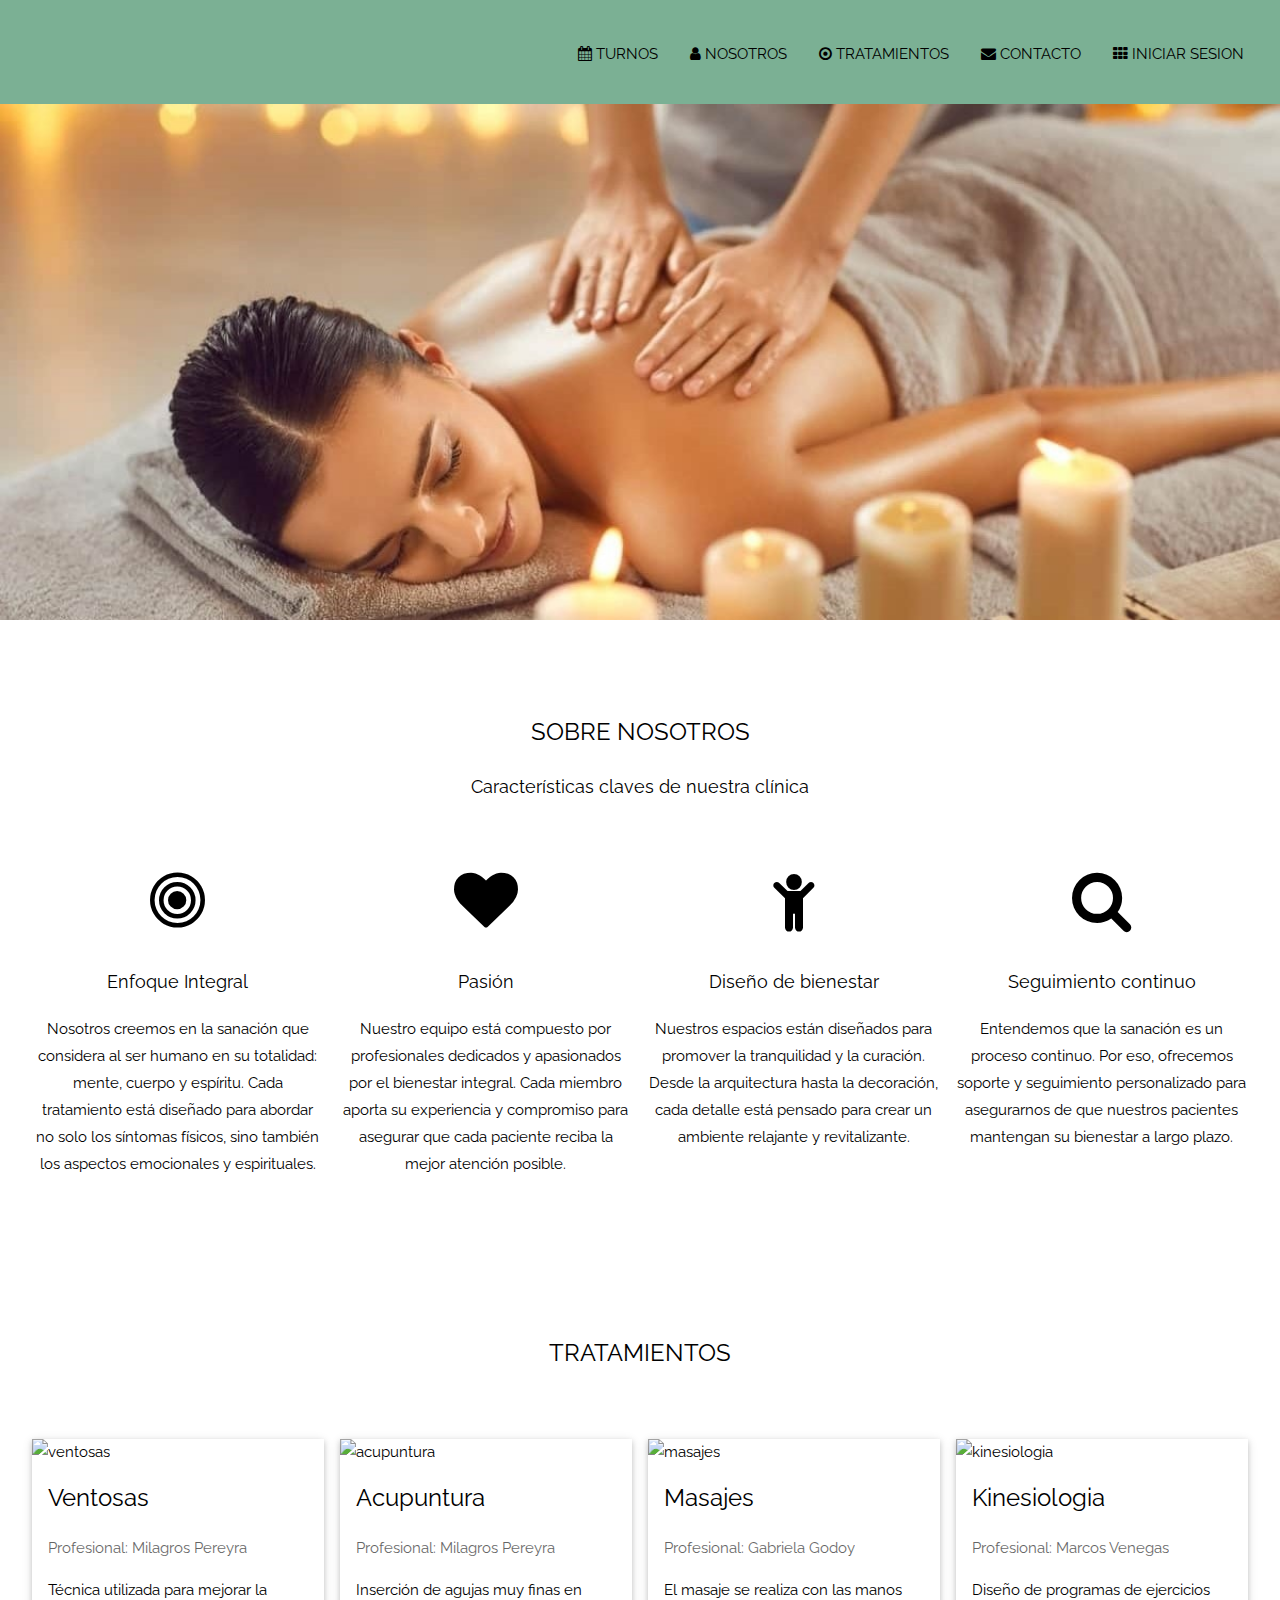
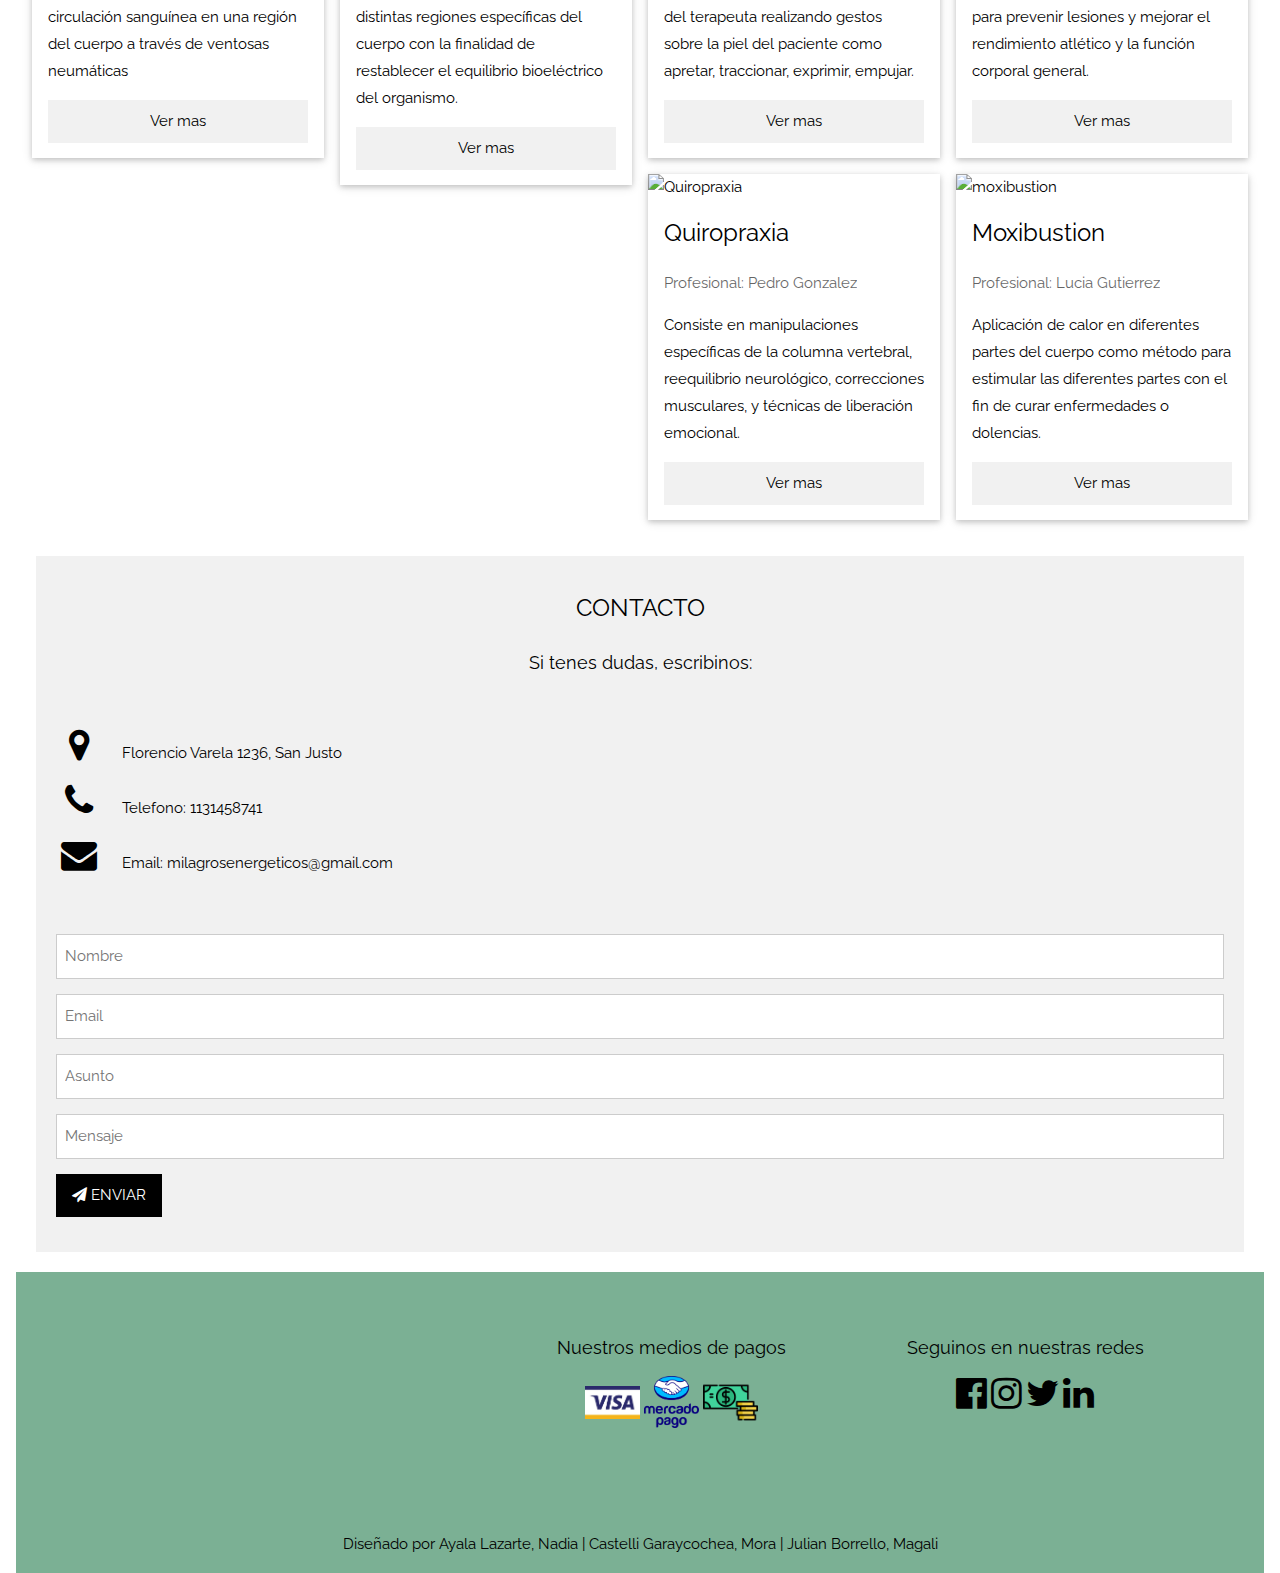
==== index.html @ ca3a906a "hice responsive el footer" ====
<!DOCTYPE html>
<html>
<head>
<title>Milagros Energeticos</title>
<meta charset="UTF-8">
<meta name="viewport" content="width=device-width, initial-scale=1">
<link rel="stylesheet" href="./estilos/style.css">
<link rel="stylesheet" href="https://www.w3schools.com/w3css/4/w3.css">
<link rel="stylesheet" href="https://fonts.googleapis.com/css?family=Raleway">
<link rel="stylesheet" href="https://cdnjs.cloudflare.com/ajax/libs/font-awesome/4.7.0/css/font-awesome.min.css">
<link rel="shortcut icon" href="./imagenes/logo.png">

<style>
    body,h1,h2,h3,h4,h5,h6 {font-family: "Raleway", sans-serif}

body, html {
  height: 100%;
  line-height: 1.8;
}


.w3-bar .w3-button {
  padding: 16px;
}
</style>
</head>
<body>
<header>
<!-- Navbar (sit on top) -->
<div>
  <div class="w3-bar w3-card" id="myNavbar">
    <a href="#home"><img class="logo" src="./imagenes/logo.png" alt=""></a>
    <div class="w3-right w3-hide-small menu-links">
      <a href="./secciones/turnos.html" class="w3-bar-item w3-button"><i class="fa fa-calendar"></i> TURNOS</a>
      <a href="#about" class="w3-bar-item w3-button"><i class="fa fa-user"></i> NOSOTROS</a>
      <a href="#tratamientos" class="w3-bar-item w3-button"><i class="fa fa-dot-circle-o"></i> TRATAMIENTOS</a>
      <a href="#contact" class="w3-bar-item w3-button"><i class="fa fa-envelope"></i> CONTACTO</a>
      <a href="./secciones/iniciarsesion.html" class="w3-bar-item w3-button"><i class="fa fa-th"></i> INICIAR SESION</a>
    </div>
    <a href="javascript:void(0)" class="w3-bar-item w3-button w3-right w3-hide-large w3-hide-medium" onclick="w3_open()">
      <i class="fa fa-bars"></i>
    </a>
  </div>
</div>

<!-- Sidebar on small screens when clicking the menu icon -->
<nav class="w3-sidebar w3-bar-block w3-card w3-animate-left w3-hide-medium w3-hide-large" style="display:none" id="mySidebar">
  <a href="javascript:void(0)" onclick="w3_close()" class="w3-bar-item w3-button w3-large w3-padding-16">Cerrar ×</a>
  <a href="./secciones/turnos.html" onclick="w3_close()" class="w3-bar-item w3-button">TURNOS</a>
  <a href="#about" onclick="w3_close()" class="w3-bar-item w3-button">NOSOTROS</a>
  <a href="#tratamientos" onclick="w3_close()" class="w3-bar-item w3-button">TRATAMIENTOS</a>
  <a href="#contact" onclick="w3_close()" class="w3-bar-item w3-button">CONTACTO</a>
  <a href="./secciones/iniciarsesion.html" onclick="w3_close()" class="w3-bar-item w3-button">INICIAR SESION</a>
</nav>

<divid="home">
    <img class="w3-right imagen-hero" src="./imagenes/masajes-imagenhero2.jpg " alt="masajes">
</div>

<!-- About Section -->

<div class="w3-container" style="padding:128px 16px" >
  <h3 class="w3-center"  id="about">SOBRE NOSOTROS</h3>
  <p class="w3-center w3-large" >Características claves de nuestra clínica</p>
  <div class="w3-row-padding w3-center" style="margin-top:64px">
    <div class="w3-quarter" >
      <i class="fa fa-bullseye w3-margin-bottom w3-jumbo w3-center"></i>
      <p class="w3-large">Enfoque Integral</p>
      <p>Nosotros creemos en la sanación que considera al ser humano en su totalidad: mente, cuerpo y espíritu. Cada tratamiento está diseñado para abordar no solo los síntomas físicos, sino también los aspectos emocionales y espirituales.</p>
    </div>
    <div class="w3-quarter">
      <i class="fa fa-heart w3-margin-bottom w3-jumbo"></i>
      <p class="w3-large">Pasión</p>
      <p>Nuestro equipo está compuesto por profesionales dedicados y apasionados por el bienestar integral. Cada miembro aporta su experiencia y compromiso para asegurar que cada paciente reciba la mejor atención posible.</p>
    </div>
    <div class="w3-quarter">
      <i class="fa fa-child w3-margin-bottom w3-jumbo"></i>
      <p class="w3-large">Diseño de bienestar</p>
      <p>Nuestros espacios están diseñados para promover la tranquilidad y la curación. Desde la arquitectura hasta la decoración, cada detalle está pensado para crear un ambiente relajante y revitalizante.</p>
    </div>
    <div class="w3-quarter">
      <i class="fa fa-search w3-margin-bottom w3-jumbo"></i>
      <p class="w3-large">Seguimiento continuo</p>
      <p>Entendemos que la sanación es un proceso continuo. Por eso, ofrecemos soporte y seguimiento personalizado para asegurarnos de que nuestros pacientes mantengan su bienestar a largo plazo.</p>
    </div>
  </div>
</div>

<!-- Tratamientos Section -->
<div class="w3-container" id="tratamientos">
  <h3 class="w3-center">TRATAMIENTOS</h3>
  <div class="w3-row-padding" style="margin-top:64px">
    <div class="w3-col l3 m6 w3-margin-bottom">
      <div class="w3-card">
        <img src="./imagenes/ventosas.jpg" alt="ventosas" style="width:100%">
        <div class="w3-container">
          <h3>Ventosas</h3>
          <p class="w3-opacity">Profesional: Milagros Pereyra</p>
          <p>Técnica utilizada para mejorar la circulación sanguínea en una región del cuerpo a través de ventosas neumáticas</p>
          <p><button class="w3-button w3-light-grey w3-block">Ver mas</button></p>
        </div>
      </div>
    </div>
    <div class="w3-col l3 m6 w3-margin-bottom">
        <div class="w3-card">
          <img src="./imagenes/acupuntura.jpg" alt="acupuntura" style="width:100%">
          <div class="w3-container">
            <h3>Acupuntura</h3>
            <p class="w3-opacity">Profesional: Milagros Pereyra</p>
            <p>Inserción de agujas muy finas en distintas regiones específicas del cuerpo con la finalidad de restablecer el equilibrio bioeléctrico del organismo.</p>
            <p><button class="w3-button w3-light-grey w3-block">Ver mas</button></p>
          </div>
        </div>
      </div>
      <div class="w3-col l3 m6 w3-margin-bottom">
        <div class="w3-card">
          <img src="./imagenes/masajes.jpg" alt="masajes" style="width:100%">
          <div class="w3-container">
            <h3>Masajes</h3>
            <p class="w3-opacity">Profesional: Gabriela Godoy</p>
            <p>El masaje se realiza con las manos del terapeuta realizando gestos sobre la piel del paciente como apretar, traccionar, exprimir, empujar.</p>
            <p><button class="w3-button w3-light-grey w3-block">Ver mas</button></p>
          </div>
        </div>
      </div>
      <div class="w3-col l3 m6 w3-margin-bottom">
        <div class="w3-card">
          <img src="./imagenes/kinesiologia.jpg" alt="kinesiologia" style="width:100%">
          <div class="w3-container">
            <h3>Kinesiologia</h3>
            <p class="w3-opacity">Profesional: Marcos Venegas</p>
            <p>Diseño de programas de ejercicios para prevenir lesiones y mejorar el rendimiento atlético y la función corporal general.</p>
            <p><button class="w3-button w3-light-grey w3-block">Ver mas</button></p>
          </div>
        </div>
      </div>
      <div class="w3-col l3 m6 w3-margin-bottom">
        <div class="w3-card">
          <img src="./imagenes/Quiropraxia.jpg" alt="Quiropraxia" style="width:100%">
          <div class="w3-container">
            <h3>Quiropraxia</h3>
            <p class="w3-opacity">Profesional: Pedro Gonzalez</p>
            <p>Consiste en manipulaciones específicas de la columna vertebral, reequilibrio neurológico, correcciones musculares, y técnicas de liberación emocional.</p>
            <p><button class="w3-button w3-light-grey w3-block">Ver mas</button></p>
          </div>
        </div>
      </div>
      <div class="w3-col l3 m6 w3-margin-bottom">
        <div class="w3-card">
          <img src="./imagenes/moxibustion.png" alt="moxibustion" style="width:100%">
          <div class="w3-container">
            <h3>Moxibustion</h3>
            <p class="w3-opacity">Profesional:  Lucia Gutierrez</p>
            <p>Aplicación de calor en diferentes partes del cuerpo como método para estimular las diferentes partes con el fin de curar enfermedades o dolencias.</p>
            <p><button class="w3-button w3-light-grey w3-block">Ver mas</button></p>
          </div>
        </div>
      </div>
</div>


<!-- Contact Section -->
<div class="w3-container w3-light-grey" style="padding: 20px; margin:20px" id="contact">
  <h3 class="w3-center">CONTACTO</h3>
  <p class="w3-center w3-large">Si tenes dudas, escribinos:</p>
  <div style="margin-top:48px">
    <p><i class="fa fa-map-marker fa-fw w3-xxlarge w3-margin-right"></i> Florencio Varela 1236, San Justo</p>
    <p><i class="fa fa-phone fa-fw w3-xxlarge w3-margin-right"></i> Telefono: 1131458741</p>
    <p><i class="fa fa-envelope fa-fw w3-xxlarge w3-margin-right"> </i> Email: milagrosenergeticos@gmail.com</p>
    <br>
    <form action="/action_page.php" target="_blank">
      <p><input class="w3-input w3-border" type="text" placeholder="Nombre" required name="Name"></p>
      <p><input class="w3-input w3-border" type="text" placeholder="Email" required name="Email"></p>
      <p><input class="w3-input w3-border" type="text" placeholder="Asunto" required name="Subject"></p>
      <p><input class="w3-input w3-border" type="text" placeholder="Mensaje" required name="Message"></p>
      <p>
        <button class="w3-button w3-black" type="submit">
          <i class="fa fa-paper-plane"></i> ENVIAR
        </button>
      </p>
    </form>
  </div>
</div>

<!-- Footer -->
<footer >
    <div class="mapa">
      <iframe  src="https://www.google.com/maps/embed?pb=!1m14!1m8!1m3!1d13125.456632530742!2d-58.5628052!3d-34.6707576!3m2!1i1024!2i768!4f13.1!3m3!1m2!1s0x95bcc62cc3ef7083%3A0x8867107f425fade5!2sUniversidad%20Nacional%20de%20La%20Matanza!5e0!3m2!1ses!2sar!4v1719346534496!5m2!1ses!2sar" style="border:0;" allowfullscreen="" loading="lazy" referrerpolicy="no-referrer-when-downgrade"></iframe>
    </div>
      <div class="medios-de-pago"> 
        <h5>Nuestros medios de pagos</h5>
        <img src="./imagenes/visa.jpg" alt="visa">
        <img src="./imagenes/mercadopago.png" alt="mercado pago">
        <img src="./imagenes/efectivo.png" alt="efectivo">
      </div>
     
      <div class="redes">
        <h5>Seguinos en nuestras redes</h5>
        <i class="fa fa-facebook-official w3-hover-opacity w3-xxlarge"></i>
        <i class="fa fa-instagram w3-hover-opacity w3-xxlarge"></i>
        <i class="fa fa-twitter w3-hover-opacity w3-xxlarge"></i>
        <i class="fa fa-linkedin w3-hover-opacity w3-xxlarge"></i>
      </div>
   
    <p class="w3-center">Diseñado por Ayala Lazarte, Nadia | Castelli Garaycochea, Mora | Julian Borrello, Magali</p>
</footer>
  
 
<script>


// Modal Image Gallery
function onClick(element) {
  document.getElementById("img01").src = element.src;
  document.getElementById("modal01").style.display = "block";
  var captionText = document.getElementById("caption");
  captionText.innerHTML = element.alt;
}


// Toggle between showing and hiding the sidebar when clicking the menu icon
var mySidebar = document.getElementById("mySidebar");

/*function w3_open() {
  if (mySidebar.style.display === 'block') {
    mySidebar.style.display = 'none';
  } else {
    mySidebar.style.display = 'block';
  }
}

// Close the sidebar with the close button
function w3_close() {
    mySidebar.style.display = "none";
}*/


function w3_open() {
    document.getElementById("mySidebar").style.display = "block";
  }

  function w3_close() {
    document.getElementById("mySidebar").style.display = "none";
  }


</script>

</body>
</html>
---- estilos/style.css ----
.logo{
    width: 120px !important;
    height: auto !important;
}

@media (max-width: 768px) {
    .logo{
        width: 60px !important;
        height: auto !important;
    }
}

#myNavbar{
    background-color: #7BB094 !important;
}

.menu-links{
    display: flex;
   align-items: center;
   margin-top: 5px;
   padding: 20px;
}

.w3-card img{
    height: 200px;
    width: auto;
}

.imagen-hero{
   
    width: 100%;
    margin-bottom: 80px;
    height: auto;
} 


footer{
    background-color: #7BB094 !important;
    display: flex !important;
    justify-content: space-evenly !important;
    margin: 0 !important;
    width: 100% !important;
    flex-direction: row;
    flex-wrap: wrap;
    padding-top: 20px;

}


footer p{
    margin-top: 50px;
    text-align: center;
}


.medios-de-pago img{
    width: 55px;
    height: auto;

}

.redes {
    text-align: center;
}

.medios-de-pago{
    text-align: center;
    
}

footer div{
    margin-top: 30px;
}

@media (width:800px){
   footer{
    display: flex;
    flex-direction: column;
    
   }


}
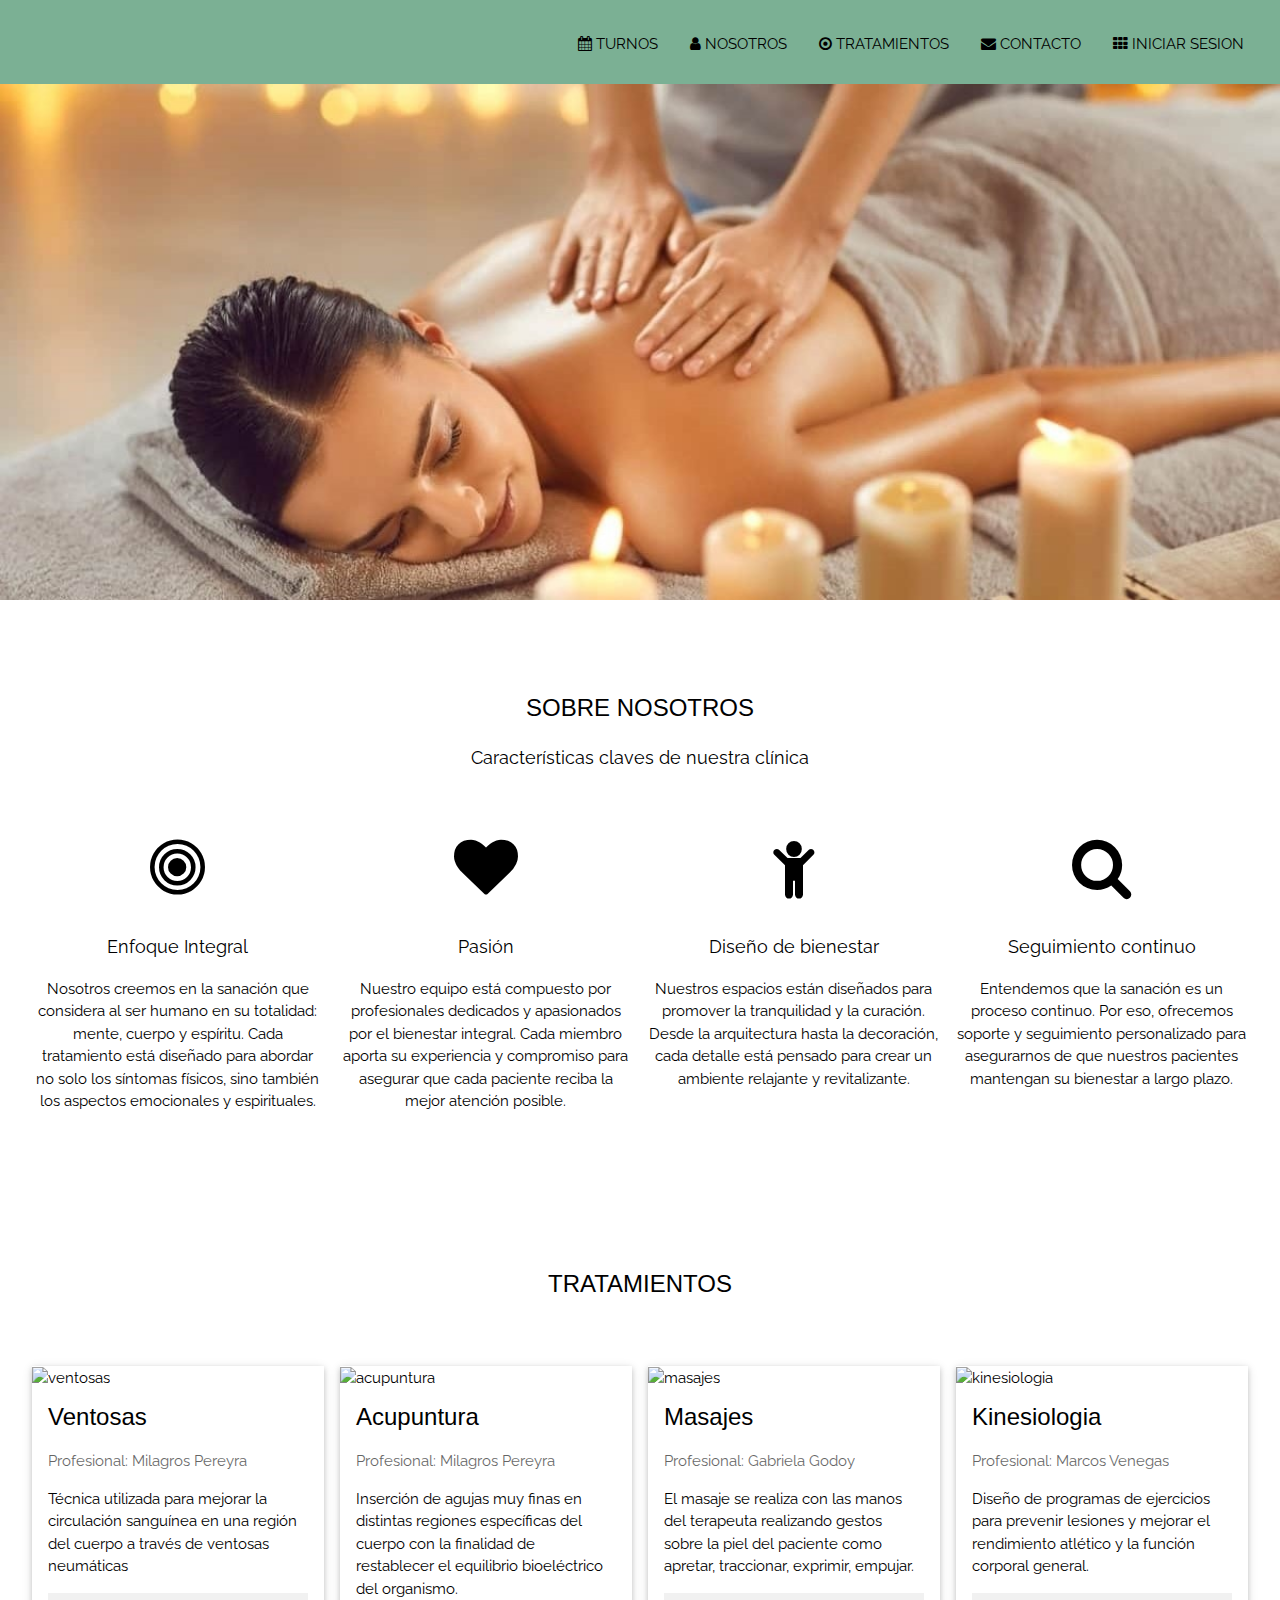
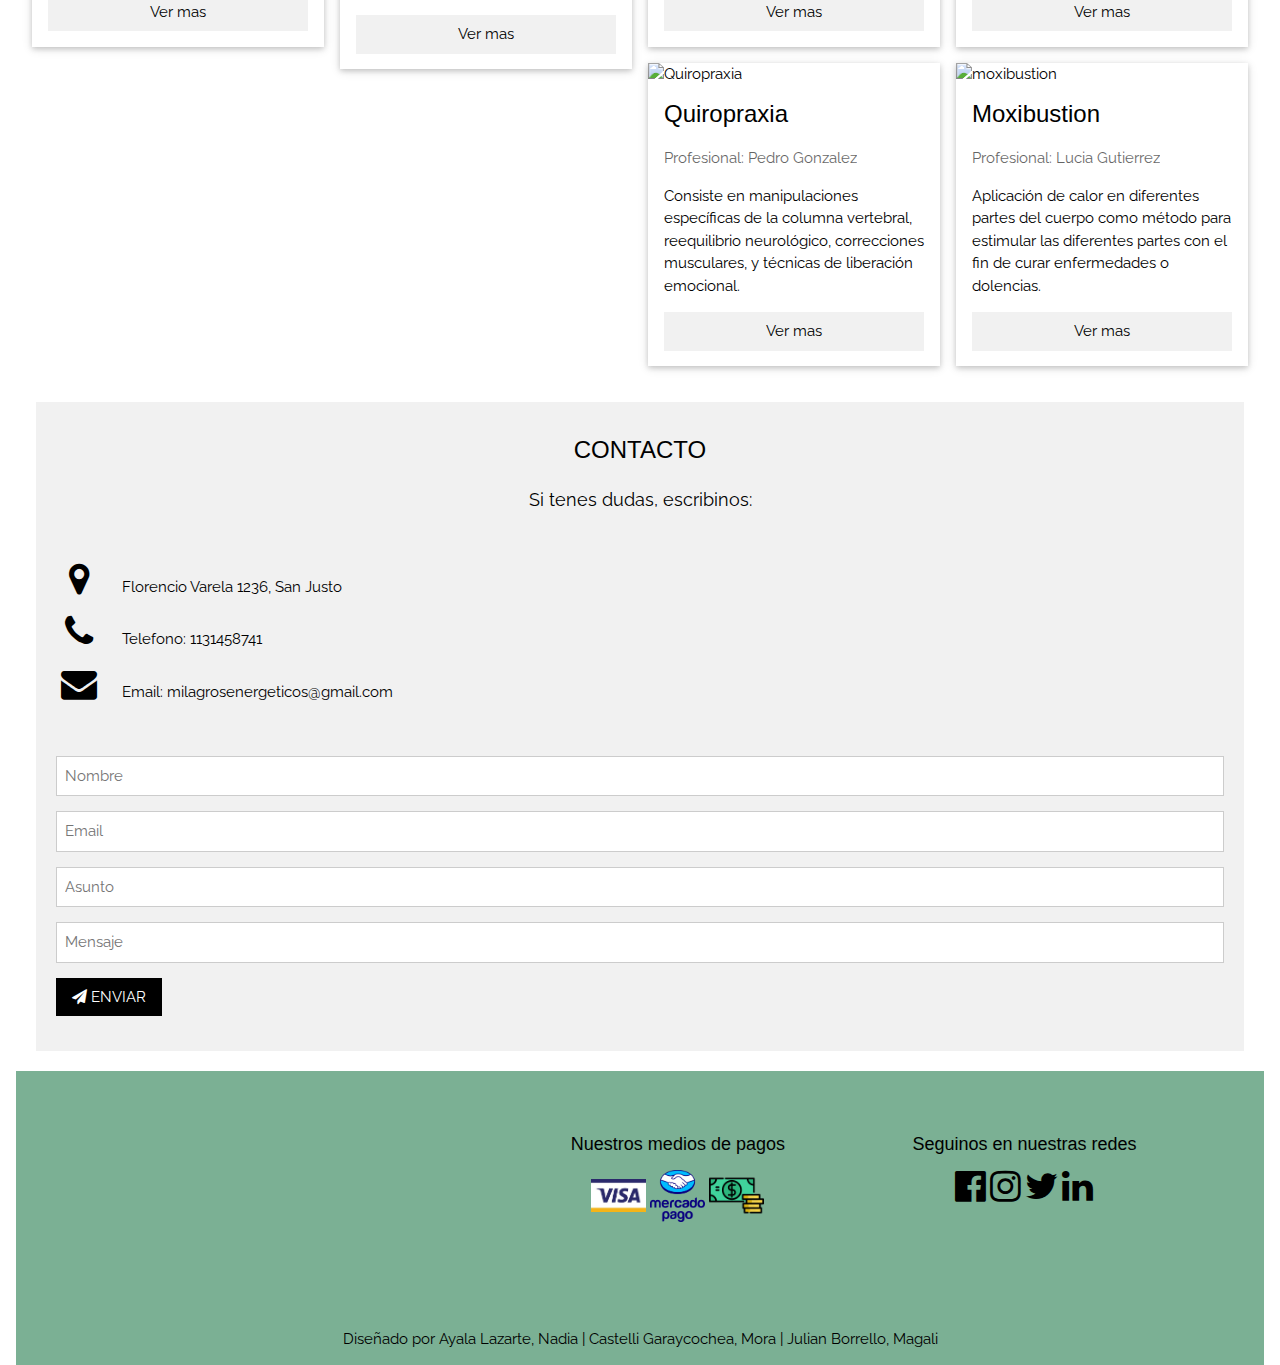
==== commit 58f8f934: "intento hacer pags de turno, me inspire en de la veterinaria" ====
--- a/index.html
+++ b/index.html
@@ -10,19 +10,6 @@
 <link rel="stylesheet" href="https://cdnjs.cloudflare.com/ajax/libs/font-awesome/4.7.0/css/font-awesome.min.css">
 <link rel="shortcut icon" href="./imagenes/logo.png">
 
-<style>
-    body,h1,h2,h3,h4,h5,h6 {font-family: "Raleway", sans-serif}
-
-body, html {
-  height: 100%;
-  line-height: 1.8;
-}
-
-
-.w3-bar .w3-button {
-  padding: 16px;
-}
-</style>
 </head>
 <body>
 <header>
--- a/estilos/style.css
+++ b/estilos/style.css
@@ -1,3 +1,18 @@
+
+* {font-family: "Raleway", sans-serif;}
+
+body, html {
+  height: 100%;
+  line-height: 1.8;
+}
+
+
+.w3-bar .w3-button {
+  padding: 16px;
+}
+
+
+
 .logo{
     width: 120px !important;
     height: auto !important;
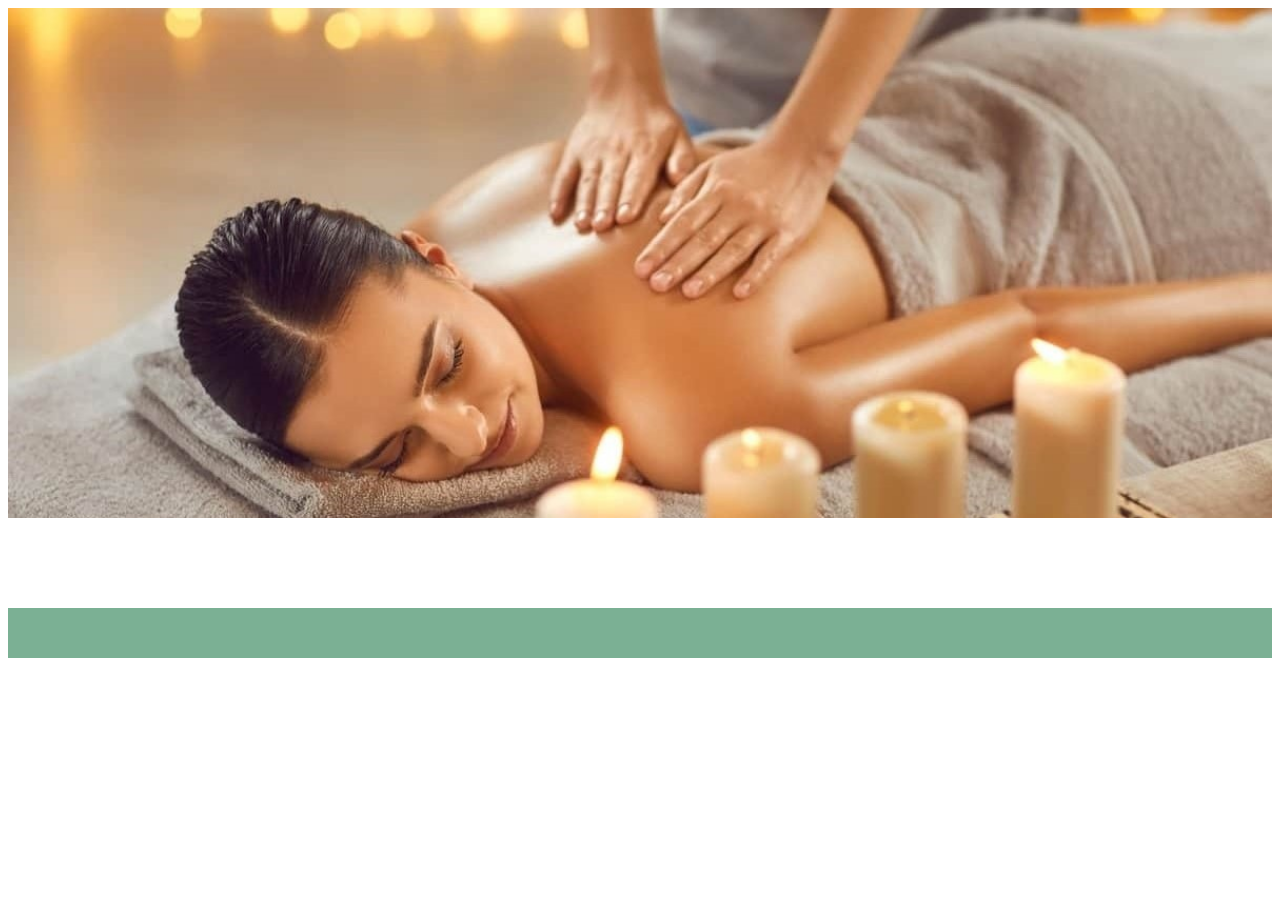
==== commit d030422d: "cositas" ====
--- a/index.html
+++ b/index.html
@@ -4,234 +4,30 @@
 <title>Milagros Energeticos</title>
 <meta charset="UTF-8">
 <meta name="viewport" content="width=device-width, initial-scale=1">
-<link rel="stylesheet" href="./estilos/style.css">
-<link rel="stylesheet" href="https://www.w3schools.com/w3css/4/w3.css">
-<link rel="stylesheet" href="https://fonts.googleapis.com/css?family=Raleway">
-<link rel="stylesheet" href="https://cdnjs.cloudflare.com/ajax/libs/font-awesome/4.7.0/css/font-awesome.min.css">
-<link rel="shortcut icon" href="./imagenes/logo.png">
+<link rel="stylesheet" href="/estilos/style.css">
+<link rel="shortcut icon" href="/imagenes/logo.png">
 
 </head>
 <body>
 <header>
-<!-- Navbar (sit on top) -->
-<div>
-  <div class="w3-bar w3-card" id="myNavbar">
-    <a href="#home"><img class="logo" src="./imagenes/logo.png" alt=""></a>
-    <div class="w3-right w3-hide-small menu-links">
-      <a href="./secciones/turnos.html" class="w3-bar-item w3-button"><i class="fa fa-calendar"></i> TURNOS</a>
-      <a href="#about" class="w3-bar-item w3-button"><i class="fa fa-user"></i> NOSOTROS</a>
-      <a href="#tratamientos" class="w3-bar-item w3-button"><i class="fa fa-dot-circle-o"></i> TRATAMIENTOS</a>
-      <a href="#contact" class="w3-bar-item w3-button"><i class="fa fa-envelope"></i> CONTACTO</a>
-      <a href="./secciones/iniciarsesion.html" class="w3-bar-item w3-button"><i class="fa fa-th"></i> INICIAR SESION</a>
-    </div>
-    <a href="javascript:void(0)" class="w3-bar-item w3-button w3-right w3-hide-large w3-hide-medium" onclick="w3_open()">
-      <i class="fa fa-bars"></i>
-    </a>
+  <div w3-include-html="/vistas/header.html"></div>
+  <div id="home">
+      <img class="w3-right imagen-hero" src="/imagenes/masajes-imagenhero2.jpg " alt="masajes">
   </div>
-</div>
+</header>
+<main>
+  <div w3-include-html="/vistas/aboutUs.html"></div>
+  <div w3-include-html="/vistas/tratamientos.html"></div>
+  <div w3-include-html="/vistas/contactUs.html"></div>
+</main>
+<footer>
+  <div w3-include-html="/vistas/footer.html"></div>
+</footer>
 
-<!-- Sidebar on small screens when clicking the menu icon -->
-<nav class="w3-sidebar w3-bar-block w3-card w3-animate-left w3-hide-medium w3-hide-large" style="display:none" id="mySidebar">
-  <a href="javascript:void(0)" onclick="w3_close()" class="w3-bar-item w3-button w3-large w3-padding-16">Cerrar ×</a>
-  <a href="./secciones/turnos.html" onclick="w3_close()" class="w3-bar-item w3-button">TURNOS</a>
-  <a href="#about" onclick="w3_close()" class="w3-bar-item w3-button">NOSOTROS</a>
-  <a href="#tratamientos" onclick="w3_close()" class="w3-bar-item w3-button">TRATAMIENTOS</a>
-  <a href="#contact" onclick="w3_close()" class="w3-bar-item w3-button">CONTACTO</a>
-  <a href="./secciones/iniciarsesion.html" onclick="w3_close()" class="w3-bar-item w3-button">INICIAR SESION</a>
-</nav>
-
-<divid="home">
-    <img class="w3-right imagen-hero" src="./imagenes/masajes-imagenhero2.jpg " alt="masajes">
-</div>
-
-<!-- About Section -->
-
-<div class="w3-container" style="padding:128px 16px" >
-  <h3 class="w3-center"  id="about">SOBRE NOSOTROS</h3>
-  <p class="w3-center w3-large" >Características claves de nuestra clínica</p>
-  <div class="w3-row-padding w3-center" style="margin-top:64px">
-    <div class="w3-quarter" >
-      <i class="fa fa-bullseye w3-margin-bottom w3-jumbo w3-center"></i>
-      <p class="w3-large">Enfoque Integral</p>
-      <p>Nosotros creemos en la sanación que considera al ser humano en su totalidad: mente, cuerpo y espíritu. Cada tratamiento está diseñado para abordar no solo los síntomas físicos, sino también los aspectos emocionales y espirituales.</p>
-    </div>
-    <div class="w3-quarter">
-      <i class="fa fa-heart w3-margin-bottom w3-jumbo"></i>
-      <p class="w3-large">Pasión</p>
-      <p>Nuestro equipo está compuesto por profesionales dedicados y apasionados por el bienestar integral. Cada miembro aporta su experiencia y compromiso para asegurar que cada paciente reciba la mejor atención posible.</p>
-    </div>
-    <div class="w3-quarter">
-      <i class="fa fa-child w3-margin-bottom w3-jumbo"></i>
-      <p class="w3-large">Diseño de bienestar</p>
-      <p>Nuestros espacios están diseñados para promover la tranquilidad y la curación. Desde la arquitectura hasta la decoración, cada detalle está pensado para crear un ambiente relajante y revitalizante.</p>
-    </div>
-    <div class="w3-quarter">
-      <i class="fa fa-search w3-margin-bottom w3-jumbo"></i>
-      <p class="w3-large">Seguimiento continuo</p>
-      <p>Entendemos que la sanación es un proceso continuo. Por eso, ofrecemos soporte y seguimiento personalizado para asegurarnos de que nuestros pacientes mantengan su bienestar a largo plazo.</p>
-    </div>
-  </div>
-</div>
-
-<!-- Tratamientos Section -->
-<div class="w3-container" id="tratamientos">
-  <h3 class="w3-center">TRATAMIENTOS</h3>
-  <div class="w3-row-padding" style="margin-top:64px">
-    <div class="w3-col l3 m6 w3-margin-bottom">
-      <div class="w3-card">
-        <img src="./imagenes/ventosas.jpg" alt="ventosas" style="width:100%">
-        <div class="w3-container">
-          <h3>Ventosas</h3>
-          <p class="w3-opacity">Profesional: Milagros Pereyra</p>
-          <p>Técnica utilizada para mejorar la circulación sanguínea en una región del cuerpo a través de ventosas neumáticas</p>
-          <p><button class="w3-button w3-light-grey w3-block">Ver mas</button></p>
-        </div>
-      </div>
-    </div>
-    <div class="w3-col l3 m6 w3-margin-bottom">
-        <div class="w3-card">
-          <img src="./imagenes/acupuntura.jpg" alt="acupuntura" style="width:100%">
-          <div class="w3-container">
-            <h3>Acupuntura</h3>
-            <p class="w3-opacity">Profesional: Milagros Pereyra</p>
-            <p>Inserción de agujas muy finas en distintas regiones específicas del cuerpo con la finalidad de restablecer el equilibrio bioeléctrico del organismo.</p>
-            <p><button class="w3-button w3-light-grey w3-block">Ver mas</button></p>
-          </div>
-        </div>
-      </div>
-      <div class="w3-col l3 m6 w3-margin-bottom">
-        <div class="w3-card">
-          <img src="./imagenes/masajes.jpg" alt="masajes" style="width:100%">
-          <div class="w3-container">
-            <h3>Masajes</h3>
-            <p class="w3-opacity">Profesional: Gabriela Godoy</p>
-            <p>El masaje se realiza con las manos del terapeuta realizando gestos sobre la piel del paciente como apretar, traccionar, exprimir, empujar.</p>
-            <p><button class="w3-button w3-light-grey w3-block">Ver mas</button></p>
-          </div>
-        </div>
-      </div>
-      <div class="w3-col l3 m6 w3-margin-bottom">
-        <div class="w3-card">
-          <img src="./imagenes/kinesiologia.jpg" alt="kinesiologia" style="width:100%">
-          <div class="w3-container">
-            <h3>Kinesiologia</h3>
-            <p class="w3-opacity">Profesional: Marcos Venegas</p>
-            <p>Diseño de programas de ejercicios para prevenir lesiones y mejorar el rendimiento atlético y la función corporal general.</p>
-            <p><button class="w3-button w3-light-grey w3-block">Ver mas</button></p>
-          </div>
-        </div>
-      </div>
-      <div class="w3-col l3 m6 w3-margin-bottom">
-        <div class="w3-card">
-          <img src="./imagenes/Quiropraxia.jpg" alt="Quiropraxia" style="width:100%">
-          <div class="w3-container">
-            <h3>Quiropraxia</h3>
-            <p class="w3-opacity">Profesional: Pedro Gonzalez</p>
-            <p>Consiste en manipulaciones específicas de la columna vertebral, reequilibrio neurológico, correcciones musculares, y técnicas de liberación emocional.</p>
-            <p><button class="w3-button w3-light-grey w3-block">Ver mas</button></p>
-          </div>
-        </div>
-      </div>
-      <div class="w3-col l3 m6 w3-margin-bottom">
-        <div class="w3-card">
-          <img src="./imagenes/moxibustion.png" alt="moxibustion" style="width:100%">
-          <div class="w3-container">
-            <h3>Moxibustion</h3>
-            <p class="w3-opacity">Profesional:  Lucia Gutierrez</p>
-            <p>Aplicación de calor en diferentes partes del cuerpo como método para estimular las diferentes partes con el fin de curar enfermedades o dolencias.</p>
-            <p><button class="w3-button w3-light-grey w3-block">Ver mas</button></p>
-          </div>
-        </div>
-      </div>
-</div>
-
-
-<!-- Contact Section -->
-<div class="w3-container w3-light-grey" style="padding: 20px; margin:20px" id="contact">
-  <h3 class="w3-center">CONTACTO</h3>
-  <p class="w3-center w3-large">Si tenes dudas, escribinos:</p>
-  <div style="margin-top:48px">
-    <p><i class="fa fa-map-marker fa-fw w3-xxlarge w3-margin-right"></i> Florencio Varela 1236, San Justo</p>
-    <p><i class="fa fa-phone fa-fw w3-xxlarge w3-margin-right"></i> Telefono: 1131458741</p>
-    <p><i class="fa fa-envelope fa-fw w3-xxlarge w3-margin-right"> </i> Email: milagrosenergeticos@gmail.com</p>
-    <br>
-    <form action="/action_page.php" target="_blank">
-      <p><input class="w3-input w3-border" type="text" placeholder="Nombre" required name="Name"></p>
-      <p><input class="w3-input w3-border" type="text" placeholder="Email" required name="Email"></p>
-      <p><input class="w3-input w3-border" type="text" placeholder="Asunto" required name="Subject"></p>
-      <p><input class="w3-input w3-border" type="text" placeholder="Mensaje" required name="Message"></p>
-      <p>
-        <button class="w3-button w3-black" type="submit">
-          <i class="fa fa-paper-plane"></i> ENVIAR
-        </button>
-      </p>
-    </form>
-  </div>
-</div>
-
-<!-- Footer -->
-<footer >
-    <div class="mapa">
-      <iframe  src="https://www.google.com/maps/embed?pb=!1m14!1m8!1m3!1d13125.456632530742!2d-58.5628052!3d-34.6707576!3m2!1i1024!2i768!4f13.1!3m3!1m2!1s0x95bcc62cc3ef7083%3A0x8867107f425fade5!2sUniversidad%20Nacional%20de%20La%20Matanza!5e0!3m2!1ses!2sar!4v1719346534496!5m2!1ses!2sar" style="border:0;" allowfullscreen="" loading="lazy" referrerpolicy="no-referrer-when-downgrade"></iframe>
-    </div>
-      <div class="medios-de-pago"> 
-        <h5>Nuestros medios de pagos</h5>
-        <img src="./imagenes/visa.jpg" alt="visa">
-        <img src="./imagenes/mercadopago.png" alt="mercado pago">
-        <img src="./imagenes/efectivo.png" alt="efectivo">
-      </div>
-     
-      <div class="redes">
-        <h5>Seguinos en nuestras redes</h5>
-        <i class="fa fa-facebook-official w3-hover-opacity w3-xxlarge"></i>
-        <i class="fa fa-instagram w3-hover-opacity w3-xxlarge"></i>
-        <i class="fa fa-twitter w3-hover-opacity w3-xxlarge"></i>
-        <i class="fa fa-linkedin w3-hover-opacity w3-xxlarge"></i>
-      </div>
-   
-    <p class="w3-center">Diseñado por Ayala Lazarte, Nadia | Castelli Garaycochea, Mora | Julian Borrello, Magali</p>
-</footer>
-  
- 
+<script src="https://www.w3schools.com/lib/w3.js"></script>
 <script>
-
-
-// Modal Image Gallery
-function onClick(element) {
-  document.getElementById("img01").src = element.src;
-  document.getElementById("modal01").style.display = "block";
-  var captionText = document.getElementById("caption");
-  captionText.innerHTML = element.alt;
-}
-
-
-// Toggle between showing and hiding the sidebar when clicking the menu icon
-var mySidebar = document.getElementById("mySidebar");
-
-/*function w3_open() {
-  if (mySidebar.style.display === 'block') {
-    mySidebar.style.display = 'none';
-  } else {
-    mySidebar.style.display = 'block';
-  }
-}
-
-// Close the sidebar with the close button
-function w3_close() {
-    mySidebar.style.display = "none";
-}*/
-
-
-function w3_open() {
-    document.getElementById("mySidebar").style.display = "block";
-  }
-
-  function w3_close() {
-    document.getElementById("mySidebar").style.display = "none";
-  }
-
-
+  w3.includeHTML();
 </script>
-
+<script src="/scripts/home.js"></script>
 </body>
 </html>--- a/estilos/style.css
+++ b/estilos/style.css
@@ -11,6 +11,27 @@
   padding: 16px;
 }
 
+
+body,
+h1,
+h2,
+h3,
+h4,
+h5,
+h6 {
+  font-family: "Raleway", sans-serif
+}
+
+body,
+html {
+  height: 100%;
+  line-height: 1.8;
+}
+
+
+.w3-bar .w3-button {
+  padding: 16px;
+}
 
 
 .logo{
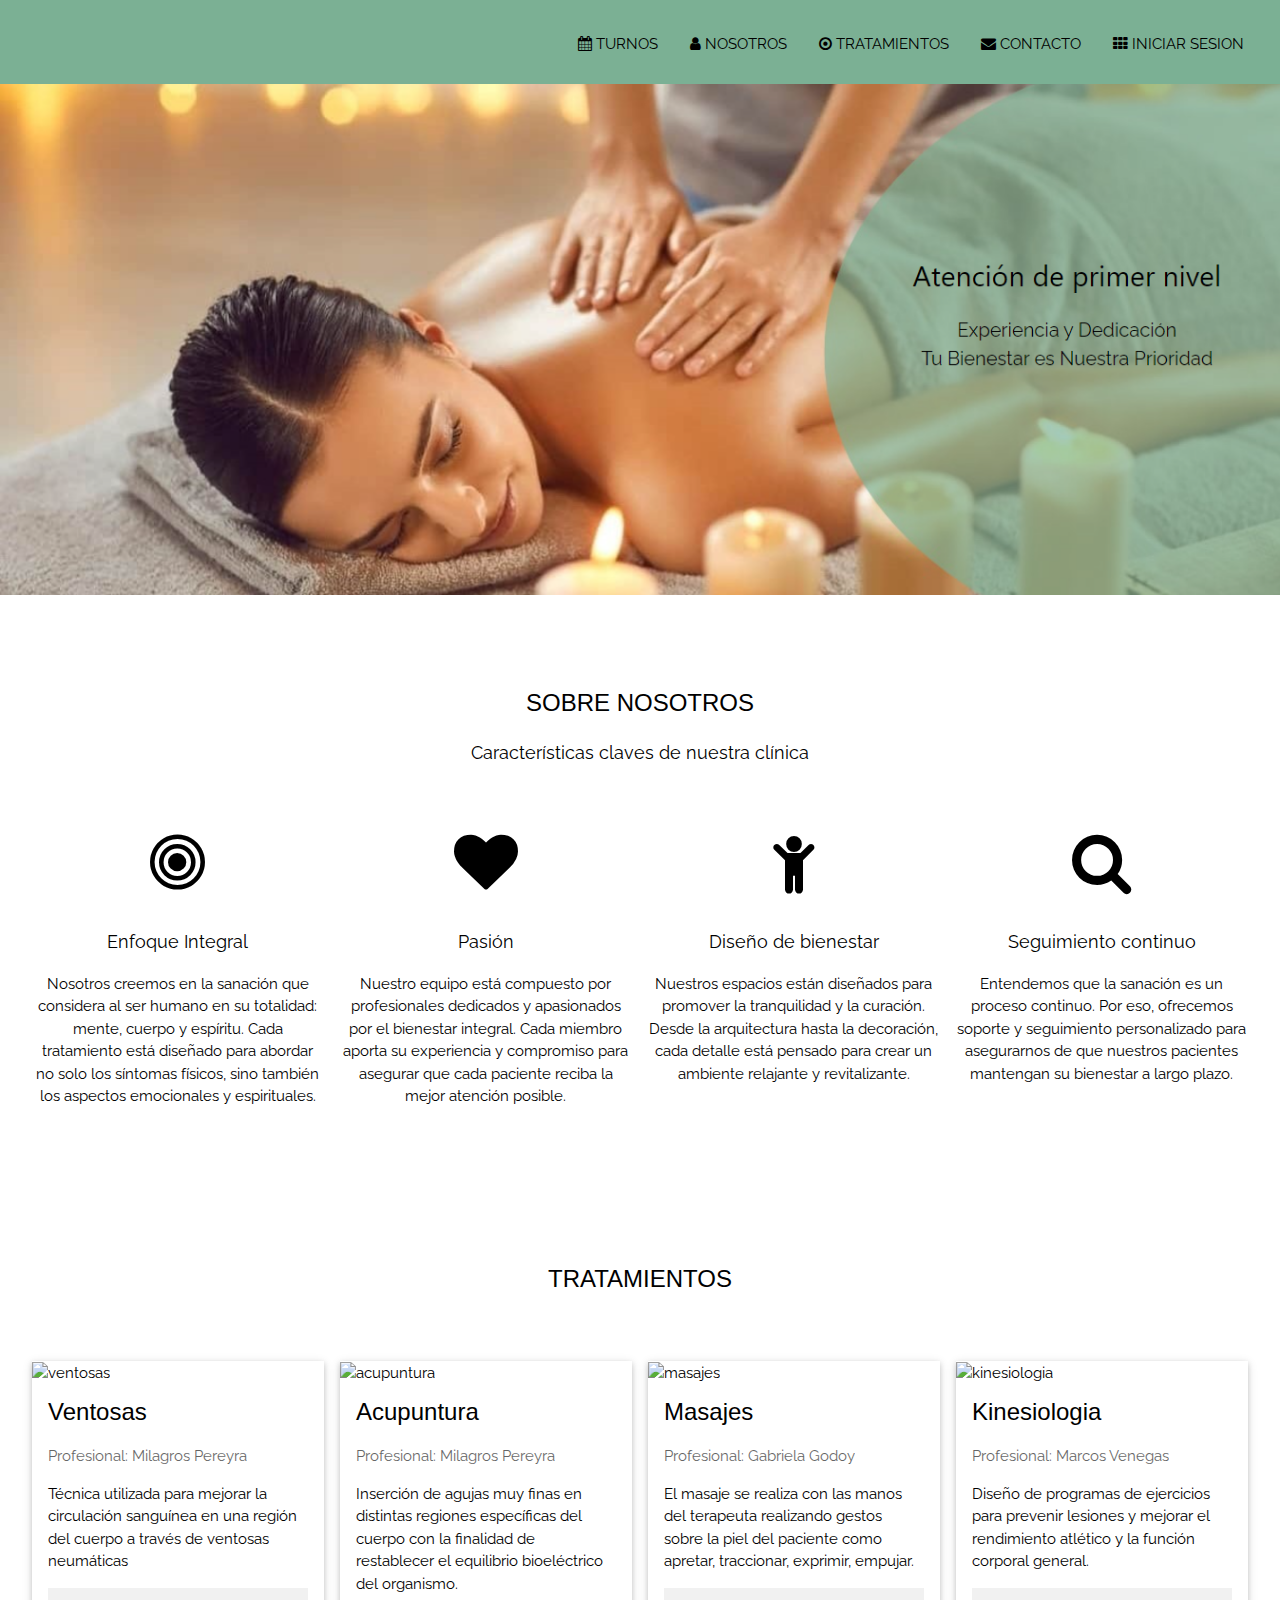
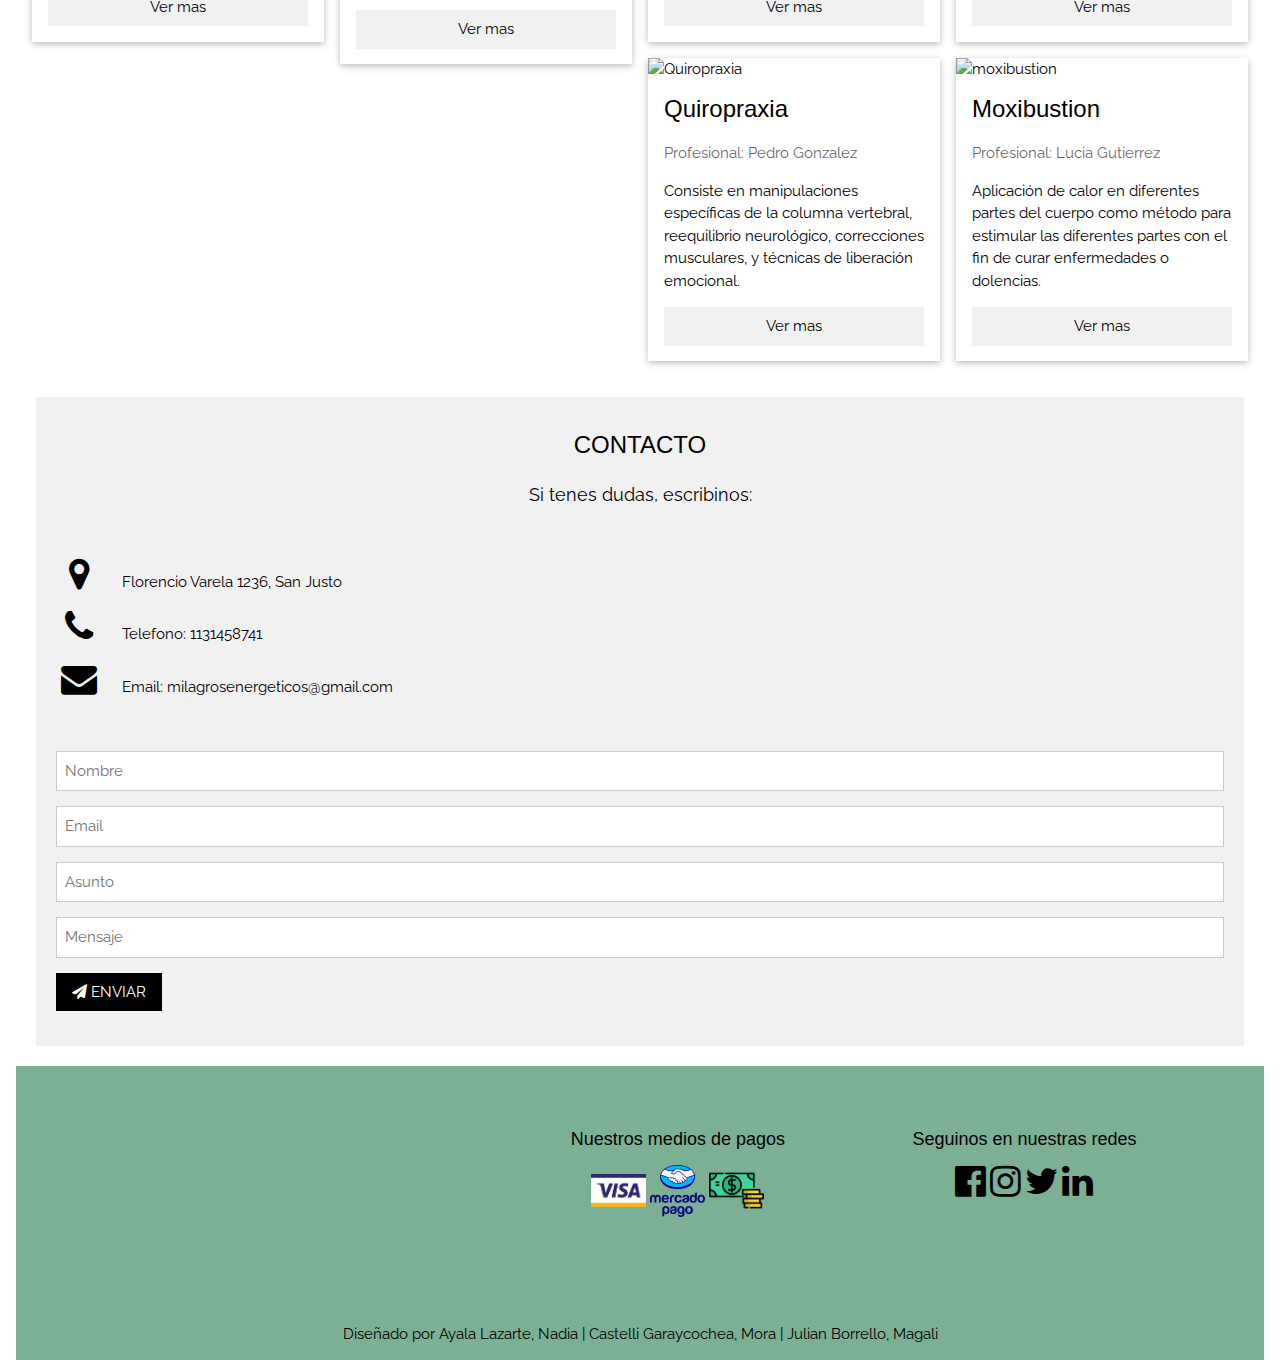
==== commit f3b7e2bd: "no pude acomodar el texto encima de la iamgen asi que puse una imagen con el texto directamente" ====
--- a/index.html
+++ b/index.html
@@ -4,30 +4,231 @@
 <title>Milagros Energeticos</title>
 <meta charset="UTF-8">
 <meta name="viewport" content="width=device-width, initial-scale=1">
-<link rel="stylesheet" href="/estilos/style.css">
-<link rel="shortcut icon" href="/imagenes/logo.png">
+<link rel="stylesheet" href="./estilos/style.css">
+<link rel="stylesheet" href="https://www.w3schools.com/w3css/4/w3.css">
+<link rel="stylesheet" href="https://fonts.googleapis.com/css?family=Raleway">
+<link rel="stylesheet" href="https://cdnjs.cloudflare.com/ajax/libs/font-awesome/4.7.0/css/font-awesome.min.css">
+<link rel="shortcut icon" href="./imagenes/logo.png">
+
+<style>
+  *{
+    font-family: "Raleway", sans-serif;
+  }
+</style>
 
 </head>
 <body>
 <header>
-  <div w3-include-html="/vistas/header.html"></div>
-  <div id="home">
-      <img class="w3-right imagen-hero" src="/imagenes/masajes-imagenhero2.jpg " alt="masajes">
+<!-- Navbar (sit on top) -->
+<div>
+  <div class="w3-bar w3-card" id="myNavbar">
+    <a href="#home"><img class="logo" src="./imagenes/logo.png" alt=""></a>
+    <div class="w3-right w3-hide-small menu-links">
+      <a href="./secciones/turnos.html" class="w3-bar-item w3-button"><i class="fa fa-calendar"></i> TURNOS</a>
+      <a href="#about" class="w3-bar-item w3-button"><i class="fa fa-user"></i> NOSOTROS</a>
+      <a href="#tratamientos" class="w3-bar-item w3-button"><i class="fa fa-dot-circle-o"></i> TRATAMIENTOS</a>
+      <a href="#contact" class="w3-bar-item w3-button"><i class="fa fa-envelope"></i> CONTACTO</a>
+      <a href="./secciones/iniciarsesion.html" class="w3-bar-item w3-button"><i class="fa fa-th"></i> INICIAR SESION</a>
+    </div>
+    <a href="javascript:void(0)" class="w3-bar-item w3-button w3-right w3-hide-large w3-hide-medium" onclick="w3_open()">
+      <i class="fa fa-bars"></i>
+    </a>
   </div>
-</header>
-<main>
-  <div w3-include-html="/vistas/aboutUs.html"></div>
-  <div w3-include-html="/vistas/tratamientos.html"></div>
-  <div w3-include-html="/vistas/contactUs.html"></div>
-</main>
-<footer>
-  <div w3-include-html="/vistas/footer.html"></div>
+</div>
+
+<!-- Sidebar on small screens when clicking the menu icon -->
+<nav class="w3-sidebar w3-bar-block w3-card w3-animate-left w3-hide-medium w3-hide-large" style="display:none" id="mySidebar">
+  <a href="javascript:void(0)" onclick="w3_close()" class="w3-bar-item w3-button w3-large w3-padding-16">Cerrar ×</a>
+  <a href="./secciones/turnos.html" onclick="w3_close()" class="w3-bar-item w3-button">TURNOS</a>
+  <a href="#about" onclick="w3_close()" class="w3-bar-item w3-button">NOSOTROS</a>
+  <a href="#tratamientos" onclick="w3_close()" class="w3-bar-item w3-button">TRATAMIENTOS</a>
+  <a href="#contact" onclick="w3_close()" class="w3-bar-item w3-button">CONTACTO</a>
+  <a href="./secciones/iniciarsesion.html" onclick="w3_close()" class="w3-bar-item w3-button">INICIAR SESION</a>
+</nav>
+
+<div id="home" class="contenedor-imagen-hero">
+    <img class="w3-right imagen-hero" src="./imagenes/image-hero-texto.png" alt="masajes">
+    <!-- <div class="texto-imagen-hero w3-display-middle-left w3-padding">
+      <h1>Atención de primer nivel</h1>
+     <p> Experiencia y Dedicación<br>Tu Bienestar es Nuestra Prioridad</p>
+  </div> -->
+</div>
+
+<!-- About Section -->
+
+<div class="w3-container" style="padding:128px 16px" >
+  <h3 class="w3-center"  id="about">SOBRE NOSOTROS</h3>
+  <p class="w3-center w3-large" >Características claves de nuestra clínica</p>
+  <div class="w3-row-padding w3-center" style="margin-top:64px">
+    <div class="w3-quarter" >
+      <i class="fa fa-bullseye w3-margin-bottom w3-jumbo w3-center"></i>
+      <p class="w3-large">Enfoque Integral</p>
+      <p>Nosotros creemos en la sanación que considera al ser humano en su totalidad: mente, cuerpo y espíritu. Cada tratamiento está diseñado para abordar no solo los síntomas físicos, sino también los aspectos emocionales y espirituales.</p>
+    </div>
+    <div class="w3-quarter">
+      <i class="fa fa-heart w3-margin-bottom w3-jumbo"></i>
+      <p class="w3-large">Pasión</p>
+      <p>Nuestro equipo está compuesto por profesionales dedicados y apasionados por el bienestar integral. Cada miembro aporta su experiencia y compromiso para asegurar que cada paciente reciba la mejor atención posible.</p>
+    </div>
+    <div class="w3-quarter">
+      <i class="fa fa-child w3-margin-bottom w3-jumbo"></i>
+      <p class="w3-large">Diseño de bienestar</p>
+      <p>Nuestros espacios están diseñados para promover la tranquilidad y la curación. Desde la arquitectura hasta la decoración, cada detalle está pensado para crear un ambiente relajante y revitalizante.</p>
+    </div>
+    <div class="w3-quarter">
+      <i class="fa fa-search w3-margin-bottom w3-jumbo"></i>
+      <p class="w3-large">Seguimiento continuo</p>
+      <p>Entendemos que la sanación es un proceso continuo. Por eso, ofrecemos soporte y seguimiento personalizado para asegurarnos de que nuestros pacientes mantengan su bienestar a largo plazo.</p>
+    </div>
+  </div>
+</div>
+
+<!-- Tratamientos Section -->
+<div class="w3-container" id="tratamientos">
+  <h3 class="w3-center">TRATAMIENTOS</h3>
+  <div class="w3-row-padding" style="margin-top:64px">
+    <div class="w3-col l3 m6 w3-margin-bottom">
+      <div class="w3-card">
+        <img src="./imagenes/ventosas.jpg" alt="ventosas" style="width:100%">
+        <div class="w3-container">
+          <h3>Ventosas</h3>
+          <p class="w3-opacity">Profesional: Milagros Pereyra</p>
+          <p>Técnica utilizada para mejorar la circulación sanguínea en una región del cuerpo a través de ventosas neumáticas</p>
+          <p><button class="w3-button w3-light-grey w3-block">Ver mas</button></p>
+        </div>
+      </div>
+    </div>
+    <div class="w3-col l3 m6 w3-margin-bottom">
+        <div class="w3-card">
+          <img src="./imagenes/acupuntura.jpg" alt="acupuntura" style="width:100%">
+          <div class="w3-container">
+            <h3>Acupuntura</h3>
+            <p class="w3-opacity">Profesional: Milagros Pereyra</p>
+            <p>Inserción de agujas muy finas en distintas regiones específicas del cuerpo con la finalidad de restablecer el equilibrio bioeléctrico del organismo.</p>
+            <p><button class="w3-button w3-light-grey w3-block">Ver mas</button></p>
+          </div>
+        </div>
+      </div>
+      <div class="w3-col l3 m6 w3-margin-bottom">
+        <div class="w3-card">
+          <img src="./imagenes/masajes.jpg" alt="masajes" style="width:100%">
+          <div class="w3-container">
+            <h3>Masajes</h3>
+            <p class="w3-opacity">Profesional: Gabriela Godoy</p>
+            <p>El masaje se realiza con las manos del terapeuta realizando gestos sobre la piel del paciente como apretar, traccionar, exprimir, empujar.</p>
+            <p><button class="w3-button w3-light-grey w3-block">Ver mas</button></p>
+          </div>
+        </div>
+      </div>
+      <div class="w3-col l3 m6 w3-margin-bottom">
+        <div class="w3-card">
+          <img src="./imagenes/kinesiologia.jpg" alt="kinesiologia" style="width:100%">
+          <div class="w3-container">
+            <h3>Kinesiologia</h3>
+            <p class="w3-opacity">Profesional: Marcos Venegas</p>
+            <p>Diseño de programas de ejercicios para prevenir lesiones y mejorar el rendimiento atlético y la función corporal general.</p>
+            <p><button class="w3-button w3-light-grey w3-block">Ver mas</button></p>
+          </div>
+        </div>
+      </div>
+      <div class="w3-col l3 m6 w3-margin-bottom">
+        <div class="w3-card">
+          <img src="./imagenes/Quiropraxia.jpg" alt="Quiropraxia" style="width:100%">
+          <div class="w3-container">
+            <h3>Quiropraxia</h3>
+            <p class="w3-opacity">Profesional: Pedro Gonzalez</p>
+            <p>Consiste en manipulaciones específicas de la columna vertebral, reequilibrio neurológico, correcciones musculares, y técnicas de liberación emocional.</p>
+            <p><button class="w3-button w3-light-grey w3-block">Ver mas</button></p>
+          </div>
+        </div>
+      </div>
+      <div class="w3-col l3 m6 w3-margin-bottom">
+        <div class="w3-card">
+          <img src="./imagenes/moxibustion.png" alt="moxibustion" style="width:100%">
+          <div class="w3-container">
+            <h3>Moxibustion</h3>
+            <p class="w3-opacity">Profesional:  Lucia Gutierrez</p>
+            <p>Aplicación de calor en diferentes partes del cuerpo como método para estimular las diferentes partes con el fin de curar enfermedades o dolencias.</p>
+            <p><button class="w3-button w3-light-grey w3-block">Ver mas</button></p>
+          </div>
+        </div>
+      </div>
+</div>
+
+
+<!-- Contact Section -->
+<div class="w3-container w3-light-grey" style="padding: 20px; margin:20px" id="contact">
+  <h3 class="w3-center">CONTACTO</h3>
+  <p class="w3-center w3-large">Si tenes dudas, escribinos:</p>
+  <div style="margin-top:48px">
+    <p><i class="fa fa-map-marker fa-fw w3-xxlarge w3-margin-right"></i> Florencio Varela 1236, San Justo</p>
+    <p><i class="fa fa-phone fa-fw w3-xxlarge w3-margin-right"></i> Telefono: 1131458741</p>
+    <p><i class="fa fa-envelope fa-fw w3-xxlarge w3-margin-right"> </i> Email: milagrosenergeticos@gmail.com</p>
+    <br>
+    <form action="/action_page.php" target="_blank">
+      <p><input class="w3-input w3-border" type="text" placeholder="Nombre" required name="Name"></p>
+      <p><input class="w3-input w3-border" type="text" placeholder="Email" required name="Email"></p>
+      <p><input class="w3-input w3-border" type="text" placeholder="Asunto" required name="Subject"></p>
+      <p><input class="w3-input w3-border" type="text" placeholder="Mensaje" required name="Message"></p>
+      <p>
+        <button class="w3-button w3-black" type="submit">
+          <i class="fa fa-paper-plane"></i> ENVIAR
+        </button>
+      </p>
+    </form>
+  </div>
+</div>
+
+<!-- Footer -->
+<footer >
+    <div class="mapa">
+      <iframe  src="https://www.google.com/maps/embed?pb=!1m14!1m8!1m3!1d13125.456632530742!2d-58.5628052!3d-34.6707576!3m2!1i1024!2i768!4f13.1!3m3!1m2!1s0x95bcc62cc3ef7083%3A0x8867107f425fade5!2sUniversidad%20Nacional%20de%20La%20Matanza!5e0!3m2!1ses!2sar!4v1719346534496!5m2!1ses!2sar" style="border:0;" allowfullscreen="" loading="lazy" referrerpolicy="no-referrer-when-downgrade"></iframe>
+    </div>
+      <div class="medios-de-pago"> 
+        <h5>Nuestros medios de pagos</h5>
+        <img src="./imagenes/visa.jpg" alt="visa">
+        <img src="./imagenes/mercadopago.png" alt="mercado pago">
+        <img src="./imagenes/efectivo.png" alt="efectivo">
+      </div>
+     
+      <div class="redes">
+        <h5>Seguinos en nuestras redes</h5>
+        <i class="fa fa-facebook-official w3-hover-opacity w3-xxlarge"></i>
+        <i class="fa fa-instagram w3-hover-opacity w3-xxlarge"></i>
+        <i class="fa fa-twitter w3-hover-opacity w3-xxlarge"></i>
+        <i class="fa fa-linkedin w3-hover-opacity w3-xxlarge"></i>
+      </div>
+   
+    <p class="w3-center">Diseñado por Ayala Lazarte, Nadia | Castelli Garaycochea, Mora | Julian Borrello, Magali</p>
 </footer>
-
-<script src="https://www.w3schools.com/lib/w3.js"></script>
+  
+ 
 <script>
-  w3.includeHTML();
+
+
+// Modal Image Gallery
+function onClick(element) {
+  document.getElementById("img01").src = element.src;
+  document.getElementById("modal01").style.display = "block";
+  var captionText = document.getElementById("caption");
+  captionText.innerHTML = element.alt;
+}
+
+
+// Toggle between showing and hiding the sidebar when clicking the menu icon
+var mySidebar = document.getElementById("mySidebar");
+
+
+function w3_open() {
+    document.getElementById("mySidebar").style.display = "block";
+  }
+
+  function w3_close() {
+    document.getElementById("mySidebar").style.display = "none";
+  }
+
+
 </script>
-<script src="/scripts/home.js"></script>
+
 </body>
 </html>--- a/estilos/style.css
+++ b/estilos/style.css
@@ -1,29 +1,19 @@
-
-* {font-family: "Raleway", sans-serif;}
-
-body, html {
-  height: 100%;
-  line-height: 1.8;
-}
-
-
-.w3-bar .w3-button {
-  padding: 16px;
-}
-
-
 body,
 h1,
 h2,
 h3,
 h4,
 h5,
-h6 {
-  font-family: "Raleway", sans-serif
+h6,p {
+  font-family: "Raleway", sans-serif;
 }
 
-body,
-html {
+header{
+    font-family: "Raleway", sans-serif;
+  }
+  
+
+body, html {
   height: 100%;
   line-height: 1.8;
 }
@@ -69,6 +59,8 @@
     height: auto;
 } 
 
+
+/*Footer*/
 
 footer{
     background-color: #7BB094 !important;
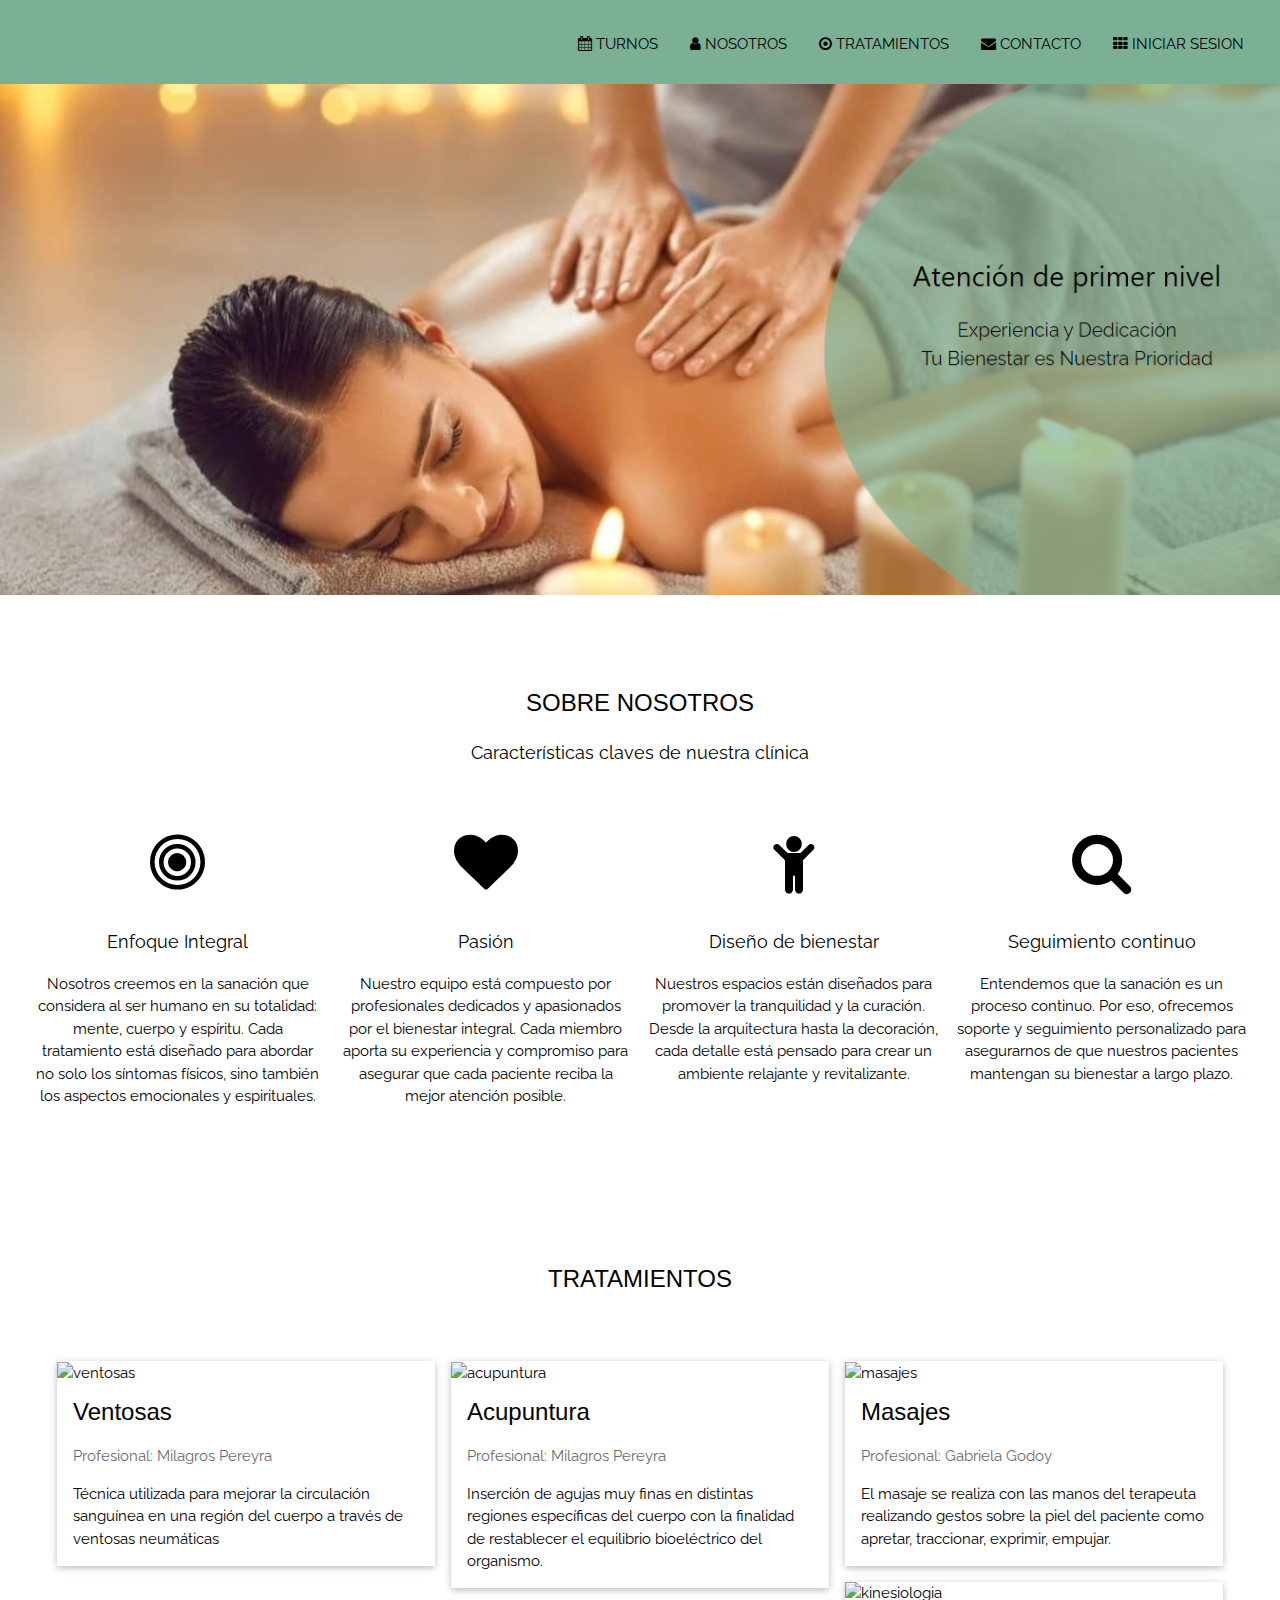
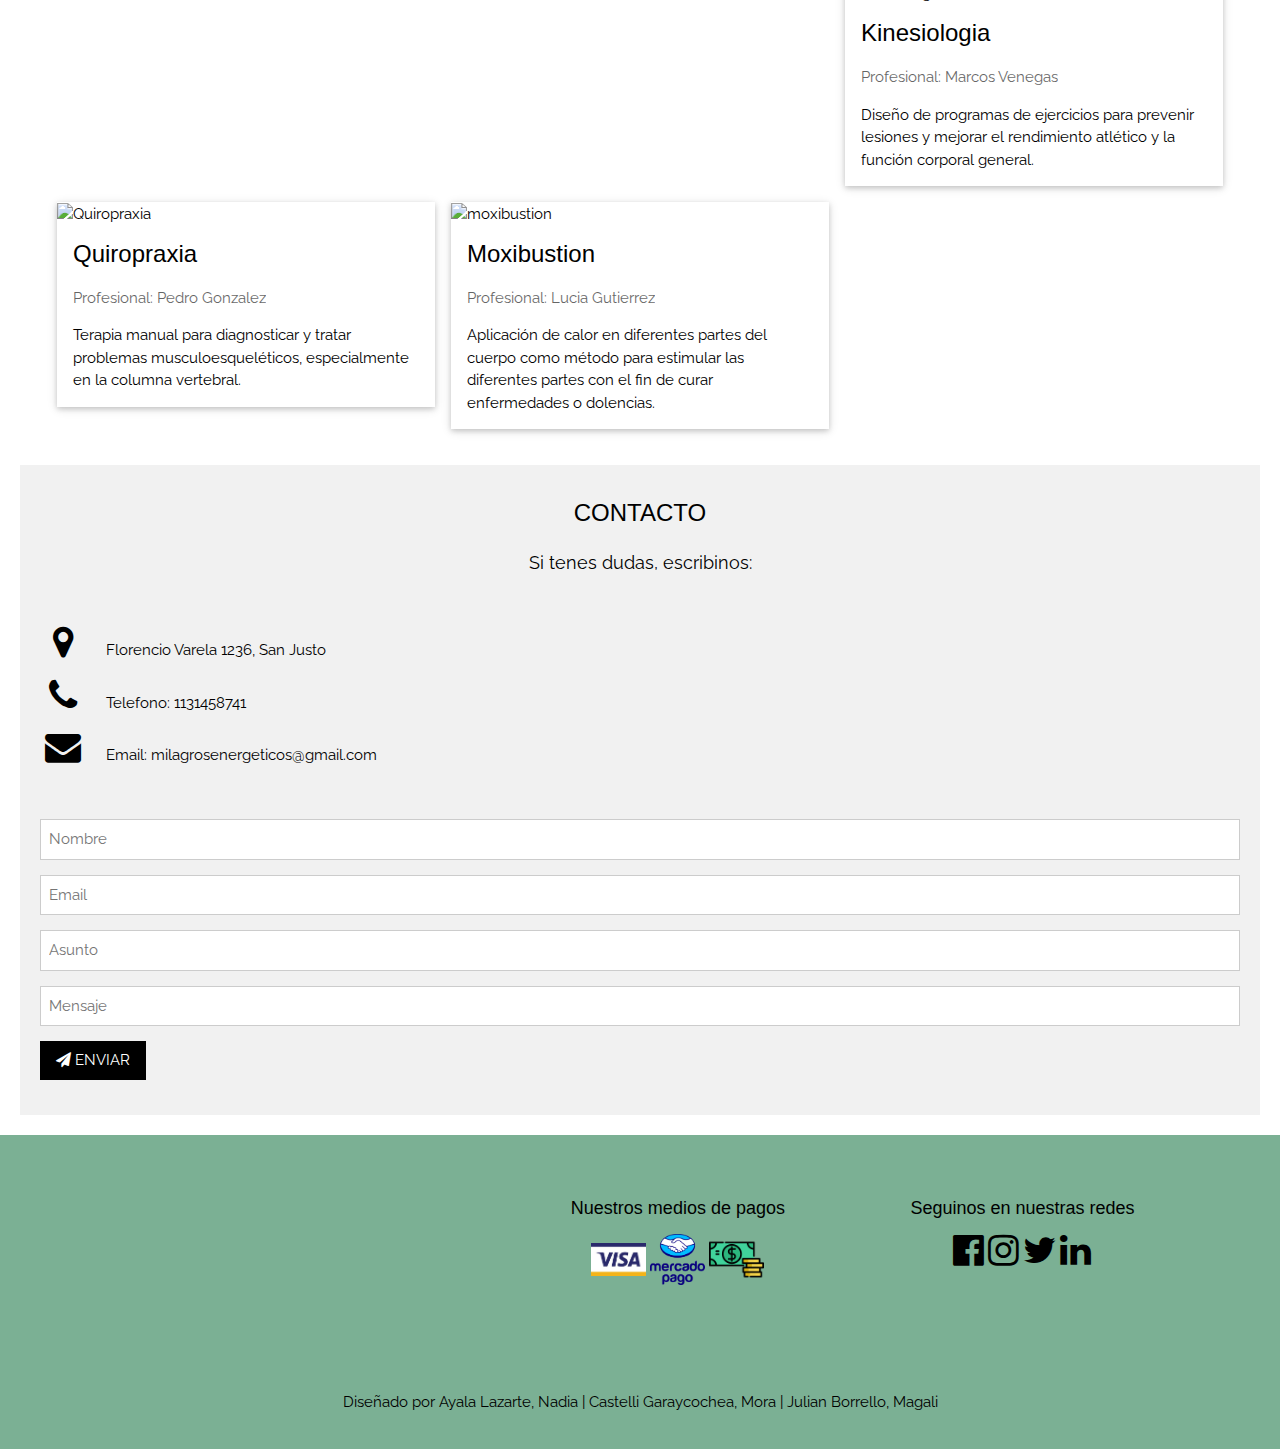
==== commit aeb082a2: "modifique separacion de las tarjetas" ====
--- a/index.html
+++ b/index.html
@@ -87,73 +87,75 @@
 <div class="w3-container" id="tratamientos">
   <h3 class="w3-center">TRATAMIENTOS</h3>
   <div class="w3-row-padding" style="margin-top:64px">
-    <div class="w3-col l3 m6 w3-margin-bottom">
+    <div class="w3-col l4 m6 w3-margin-bottom">
       <div class="w3-card">
         <img src="./imagenes/ventosas.jpg" alt="ventosas" style="width:100%">
         <div class="w3-container">
           <h3>Ventosas</h3>
           <p class="w3-opacity">Profesional: Milagros Pereyra</p>
           <p>Técnica utilizada para mejorar la circulación sanguínea en una región del cuerpo a través de ventosas neumáticas</p>
-          <p><button class="w3-button w3-light-grey w3-block">Ver mas</button></p>
-        </div>
-      </div>
-    </div>
-    <div class="w3-col l3 m6 w3-margin-bottom">
-        <div class="w3-card">
-          <img src="./imagenes/acupuntura.jpg" alt="acupuntura" style="width:100%">
-          <div class="w3-container">
-            <h3>Acupuntura</h3>
-            <p class="w3-opacity">Profesional: Milagros Pereyra</p>
-            <p>Inserción de agujas muy finas en distintas regiones específicas del cuerpo con la finalidad de restablecer el equilibrio bioeléctrico del organismo.</p>
-            <p><button class="w3-button w3-light-grey w3-block">Ver mas</button></p>
-          </div>
-        </div>
-      </div>
-      <div class="w3-col l3 m6 w3-margin-bottom">
-        <div class="w3-card">
-          <img src="./imagenes/masajes.jpg" alt="masajes" style="width:100%">
-          <div class="w3-container">
-            <h3>Masajes</h3>
-            <p class="w3-opacity">Profesional: Gabriela Godoy</p>
-            <p>El masaje se realiza con las manos del terapeuta realizando gestos sobre la piel del paciente como apretar, traccionar, exprimir, empujar.</p>
-            <p><button class="w3-button w3-light-grey w3-block">Ver mas</button></p>
-          </div>
-        </div>
-      </div>
-      <div class="w3-col l3 m6 w3-margin-bottom">
-        <div class="w3-card">
-          <img src="./imagenes/kinesiologia.jpg" alt="kinesiologia" style="width:100%">
-          <div class="w3-container">
-            <h3>Kinesiologia</h3>
-            <p class="w3-opacity">Profesional: Marcos Venegas</p>
-            <p>Diseño de programas de ejercicios para prevenir lesiones y mejorar el rendimiento atlético y la función corporal general.</p>
-            <p><button class="w3-button w3-light-grey w3-block">Ver mas</button></p>
-          </div>
-        </div>
-      </div>
-      <div class="w3-col l3 m6 w3-margin-bottom">
-        <div class="w3-card">
-          <img src="./imagenes/Quiropraxia.jpg" alt="Quiropraxia" style="width:100%">
-          <div class="w3-container">
-            <h3>Quiropraxia</h3>
-            <p class="w3-opacity">Profesional: Pedro Gonzalez</p>
-            <p>Consiste en manipulaciones específicas de la columna vertebral, reequilibrio neurológico, correcciones musculares, y técnicas de liberación emocional.</p>
-            <p><button class="w3-button w3-light-grey w3-block">Ver mas</button></p>
-          </div>
-        </div>
-      </div>
-      <div class="w3-col l3 m6 w3-margin-bottom">
-        <div class="w3-card">
-          <img src="./imagenes/moxibustion.png" alt="moxibustion" style="width:100%">
-          <div class="w3-container">
-            <h3>Moxibustion</h3>
-            <p class="w3-opacity">Profesional:  Lucia Gutierrez</p>
-            <p>Aplicación de calor en diferentes partes del cuerpo como método para estimular las diferentes partes con el fin de curar enfermedades o dolencias.</p>
-            <p><button class="w3-button w3-light-grey w3-block">Ver mas</button></p>
-          </div>
-        </div>
-      </div>
-</div>
+       
+        </div>
+      </div>
+    </div>
+    <div class="w3-col l4 m6 w3-margin-bottom">
+      <div class="w3-card">
+        <img src="./imagenes/acupuntura.jpg" alt="acupuntura" style="width:100%">
+        <div class="w3-container">
+          <h3>Acupuntura</h3>
+          <p class="w3-opacity">Profesional: Milagros Pereyra</p>
+          <p>Inserción de agujas muy finas en distintas regiones específicas del cuerpo con la finalidad de restablecer el equilibrio bioeléctrico del organismo.</p>
+      
+        </div>
+      </div>
+    </div>
+    <div class="w3-col l4 m6 w3-margin-bottom">
+      <div class="w3-card">
+        <img src="./imagenes/masajes.jpg" alt="masajes" style="width:100%">
+        <div class="w3-container">
+          <h3>Masajes</h3>
+          <p class="w3-opacity">Profesional: Gabriela Godoy</p>
+          <p>El masaje se realiza con las manos del terapeuta realizando gestos sobre la piel del paciente como apretar, traccionar, exprimir, empujar.</p>
+        
+        </div>
+      </div>
+    </div>
+    <div class="w3-col l4 m6 w3-margin-bottom">
+      <div class="w3-card">
+        <img src="./imagenes/kinesiologia.jpg" alt="kinesiologia" style="width:100%">
+        <div class="w3-container">
+          <h3>Kinesiologia</h3>
+          <p class="w3-opacity">Profesional: Marcos Venegas</p>
+          <p>Diseño de programas de ejercicios para prevenir lesiones y mejorar el rendimiento atlético y la función corporal general.</p>
+       
+        </div>
+      </div>
+    </div>
+    <div class="w3-col l4 m6 w3-margin-bottom">
+      <div class="w3-card">
+        <img src="./imagenes/Quiropraxia.jpg" alt="Quiropraxia" style="width:100%">
+        <div class="w3-container">
+          <h3>Quiropraxia</h3>
+          <p class="w3-opacity">Profesional: Pedro Gonzalez</p>
+          <p>Terapia manual para diagnosticar y tratar problemas musculoesqueléticos, especialmente en la columna vertebral.</p>
+      
+        </div>
+      </div>
+    </div>
+    <div class="w3-col l4 m6 w3-margin-bottom">
+      <div class="w3-card">
+        <img src="./imagenes/moxibustion.png" alt="moxibustion" style="width:100%">
+        <div class="w3-container">
+          <h3>Moxibustion</h3>
+          <p class="w3-opacity">Profesional:  Lucia Gutierrez</p>
+          <p>Aplicación de calor en diferentes partes del cuerpo como método para estimular las diferentes partes con el fin de curar enfermedades o dolencias.</p>
+    
+        </div>
+      </div>
+    </div>
+  </div>
+</div>
+
 
 
 <!-- Contact Section -->
--- a/estilos/style.css
+++ b/estilos/style.css
@@ -4,7 +4,7 @@
 h3,
 h4,
 h5,
-h6,p {
+h6{
   font-family: "Raleway", sans-serif;
 }
 
@@ -48,8 +48,13 @@
 }
 
 .w3-card img{
-    height: 200px;
-    width: auto;
+    height: 250px;
+ 
+}
+
+#tratamientos{
+    margin-left: 25px;
+    margin-right: 25px;
 }
 
 .imagen-hero{
@@ -70,7 +75,7 @@
     width: 100% !important;
     flex-direction: row;
     flex-wrap: wrap;
-    padding-top: 20px;
+    padding: 20px;
 
 }
 
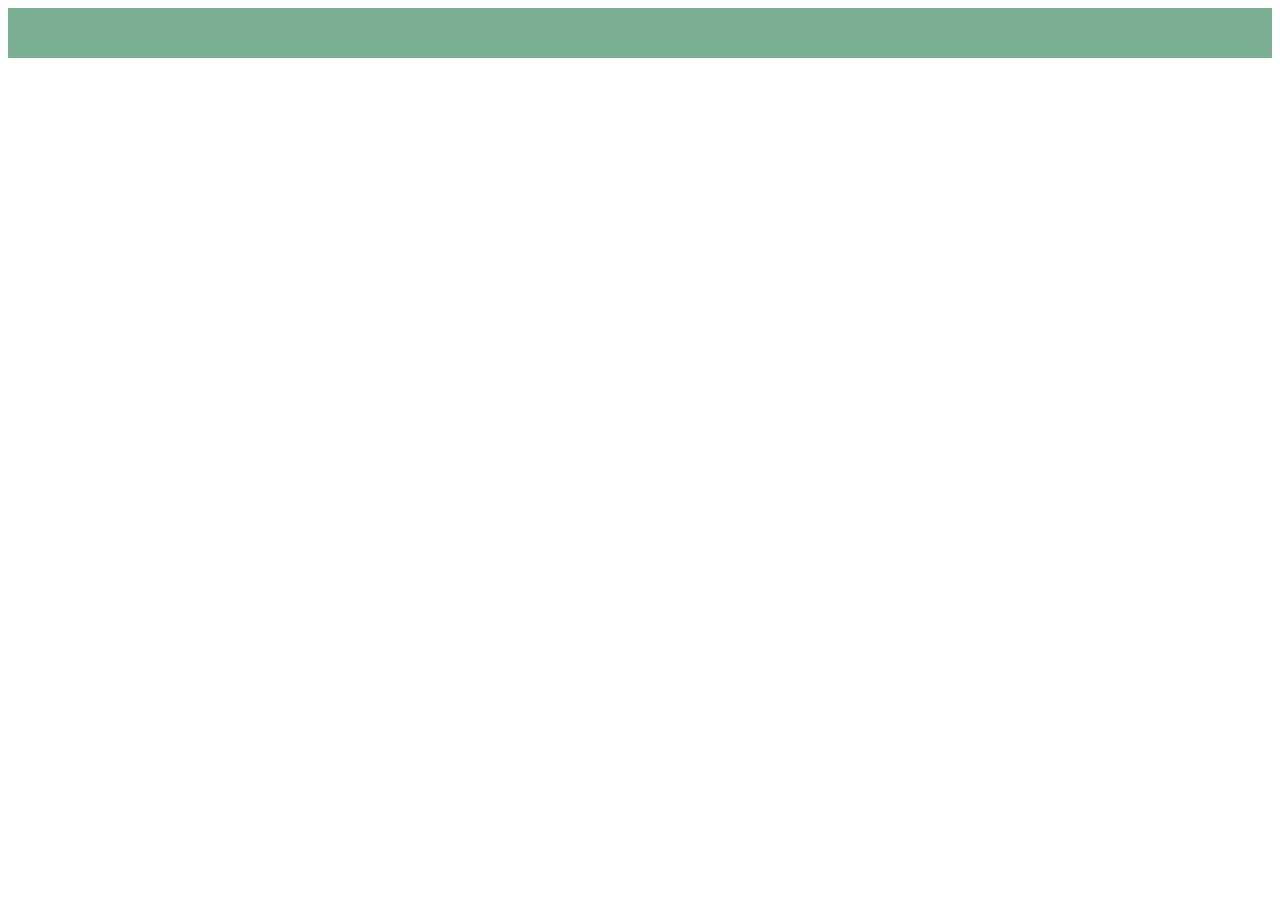
==== commit bce8ee91: "." ====
--- a/index.html
+++ b/index.html
@@ -4,233 +4,28 @@
 <title>Milagros Energeticos</title>
 <meta charset="UTF-8">
 <meta name="viewport" content="width=device-width, initial-scale=1">
-<link rel="stylesheet" href="./estilos/style.css">
-<link rel="stylesheet" href="https://www.w3schools.com/w3css/4/w3.css">
-<link rel="stylesheet" href="https://fonts.googleapis.com/css?family=Raleway">
-<link rel="stylesheet" href="https://cdnjs.cloudflare.com/ajax/libs/font-awesome/4.7.0/css/font-awesome.min.css">
-<link rel="shortcut icon" href="./imagenes/logo.png">
-
-<style>
-  *{
-    font-family: "Raleway", sans-serif;
-  }
-</style>
+<link rel="stylesheet" href="/estilos/style.css">
+<link rel="shortcut icon" href="/imagenes/logo.png">
 
 </head>
 <body>
 <header>
-<!-- Navbar (sit on top) -->
-<div>
-  <div class="w3-bar w3-card" id="myNavbar">
-    <a href="#home"><img class="logo" src="./imagenes/logo.png" alt=""></a>
-    <div class="w3-right w3-hide-small menu-links">
-      <a href="./secciones/turnos.html" class="w3-bar-item w3-button"><i class="fa fa-calendar"></i> TURNOS</a>
-      <a href="#about" class="w3-bar-item w3-button"><i class="fa fa-user"></i> NOSOTROS</a>
-      <a href="#tratamientos" class="w3-bar-item w3-button"><i class="fa fa-dot-circle-o"></i> TRATAMIENTOS</a>
-      <a href="#contact" class="w3-bar-item w3-button"><i class="fa fa-envelope"></i> CONTACTO</a>
-      <a href="./secciones/iniciarsesion.html" class="w3-bar-item w3-button"><i class="fa fa-th"></i> INICIAR SESION</a>
-    </div>
-    <a href="javascript:void(0)" class="w3-bar-item w3-button w3-right w3-hide-large w3-hide-medium" onclick="w3_open()">
-      <i class="fa fa-bars"></i>
-    </a>
-  </div>
-</div>
+  <div w3-include-html="/vistas/header.html"></div>
+  
+</header>
+<main>
+  <div w3-include-html="/vistas/aboutUs.html"></div>
+  <div w3-include-html="/vistas/tratamientos.html"></div>
+  <div w3-include-html="/vistas/contactUs.html"></div>
+</main>
+<footer>
+  <div w3-include-html="/vistas/footer.html"></div>
+</footer>
 
-<!-- Sidebar on small screens when clicking the menu icon -->
-<nav class="w3-sidebar w3-bar-block w3-card w3-animate-left w3-hide-medium w3-hide-large" style="display:none" id="mySidebar">
-  <a href="javascript:void(0)" onclick="w3_close()" class="w3-bar-item w3-button w3-large w3-padding-16">Cerrar ×</a>
-  <a href="./secciones/turnos.html" onclick="w3_close()" class="w3-bar-item w3-button">TURNOS</a>
-  <a href="#about" onclick="w3_close()" class="w3-bar-item w3-button">NOSOTROS</a>
-  <a href="#tratamientos" onclick="w3_close()" class="w3-bar-item w3-button">TRATAMIENTOS</a>
-  <a href="#contact" onclick="w3_close()" class="w3-bar-item w3-button">CONTACTO</a>
-  <a href="./secciones/iniciarsesion.html" onclick="w3_close()" class="w3-bar-item w3-button">INICIAR SESION</a>
-</nav>
-
-<div id="home" class="contenedor-imagen-hero">
-    <img class="w3-right imagen-hero" src="./imagenes/image-hero-texto.png" alt="masajes">
-    <!-- <div class="texto-imagen-hero w3-display-middle-left w3-padding">
-      <h1>Atención de primer nivel</h1>
-     <p> Experiencia y Dedicación<br>Tu Bienestar es Nuestra Prioridad</p>
-  </div> -->
-</div>
-
-<!-- About Section -->
-
-<div class="w3-container" style="padding:128px 16px" >
-  <h3 class="w3-center"  id="about">SOBRE NOSOTROS</h3>
-  <p class="w3-center w3-large" >Características claves de nuestra clínica</p>
-  <div class="w3-row-padding w3-center" style="margin-top:64px">
-    <div class="w3-quarter" >
-      <i class="fa fa-bullseye w3-margin-bottom w3-jumbo w3-center"></i>
-      <p class="w3-large">Enfoque Integral</p>
-      <p>Nosotros creemos en la sanación que considera al ser humano en su totalidad: mente, cuerpo y espíritu. Cada tratamiento está diseñado para abordar no solo los síntomas físicos, sino también los aspectos emocionales y espirituales.</p>
-    </div>
-    <div class="w3-quarter">
-      <i class="fa fa-heart w3-margin-bottom w3-jumbo"></i>
-      <p class="w3-large">Pasión</p>
-      <p>Nuestro equipo está compuesto por profesionales dedicados y apasionados por el bienestar integral. Cada miembro aporta su experiencia y compromiso para asegurar que cada paciente reciba la mejor atención posible.</p>
-    </div>
-    <div class="w3-quarter">
-      <i class="fa fa-child w3-margin-bottom w3-jumbo"></i>
-      <p class="w3-large">Diseño de bienestar</p>
-      <p>Nuestros espacios están diseñados para promover la tranquilidad y la curación. Desde la arquitectura hasta la decoración, cada detalle está pensado para crear un ambiente relajante y revitalizante.</p>
-    </div>
-    <div class="w3-quarter">
-      <i class="fa fa-search w3-margin-bottom w3-jumbo"></i>
-      <p class="w3-large">Seguimiento continuo</p>
-      <p>Entendemos que la sanación es un proceso continuo. Por eso, ofrecemos soporte y seguimiento personalizado para asegurarnos de que nuestros pacientes mantengan su bienestar a largo plazo.</p>
-    </div>
-  </div>
-</div>
-
-<!-- Tratamientos Section -->
-<div class="w3-container" id="tratamientos">
-  <h3 class="w3-center">TRATAMIENTOS</h3>
-  <div class="w3-row-padding" style="margin-top:64px">
-    <div class="w3-col l4 m6 w3-margin-bottom">
-      <div class="w3-card">
-        <img src="./imagenes/ventosas.jpg" alt="ventosas" style="width:100%">
-        <div class="w3-container">
-          <h3>Ventosas</h3>
-          <p class="w3-opacity">Profesional: Milagros Pereyra</p>
-          <p>Técnica utilizada para mejorar la circulación sanguínea en una región del cuerpo a través de ventosas neumáticas</p>
-       
-        </div>
-      </div>
-    </div>
-    <div class="w3-col l4 m6 w3-margin-bottom">
-      <div class="w3-card">
-        <img src="./imagenes/acupuntura.jpg" alt="acupuntura" style="width:100%">
-        <div class="w3-container">
-          <h3>Acupuntura</h3>
-          <p class="w3-opacity">Profesional: Milagros Pereyra</p>
-          <p>Inserción de agujas muy finas en distintas regiones específicas del cuerpo con la finalidad de restablecer el equilibrio bioeléctrico del organismo.</p>
-      
-        </div>
-      </div>
-    </div>
-    <div class="w3-col l4 m6 w3-margin-bottom">
-      <div class="w3-card">
-        <img src="./imagenes/masajes.jpg" alt="masajes" style="width:100%">
-        <div class="w3-container">
-          <h3>Masajes</h3>
-          <p class="w3-opacity">Profesional: Gabriela Godoy</p>
-          <p>El masaje se realiza con las manos del terapeuta realizando gestos sobre la piel del paciente como apretar, traccionar, exprimir, empujar.</p>
-        
-        </div>
-      </div>
-    </div>
-    <div class="w3-col l4 m6 w3-margin-bottom">
-      <div class="w3-card">
-        <img src="./imagenes/kinesiologia.jpg" alt="kinesiologia" style="width:100%">
-        <div class="w3-container">
-          <h3>Kinesiologia</h3>
-          <p class="w3-opacity">Profesional: Marcos Venegas</p>
-          <p>Diseño de programas de ejercicios para prevenir lesiones y mejorar el rendimiento atlético y la función corporal general.</p>
-       
-        </div>
-      </div>
-    </div>
-    <div class="w3-col l4 m6 w3-margin-bottom">
-      <div class="w3-card">
-        <img src="./imagenes/Quiropraxia.jpg" alt="Quiropraxia" style="width:100%">
-        <div class="w3-container">
-          <h3>Quiropraxia</h3>
-          <p class="w3-opacity">Profesional: Pedro Gonzalez</p>
-          <p>Terapia manual para diagnosticar y tratar problemas musculoesqueléticos, especialmente en la columna vertebral.</p>
-      
-        </div>
-      </div>
-    </div>
-    <div class="w3-col l4 m6 w3-margin-bottom">
-      <div class="w3-card">
-        <img src="./imagenes/moxibustion.png" alt="moxibustion" style="width:100%">
-        <div class="w3-container">
-          <h3>Moxibustion</h3>
-          <p class="w3-opacity">Profesional:  Lucia Gutierrez</p>
-          <p>Aplicación de calor en diferentes partes del cuerpo como método para estimular las diferentes partes con el fin de curar enfermedades o dolencias.</p>
-    
-        </div>
-      </div>
-    </div>
-  </div>
-</div>
-
-
-
-<!-- Contact Section -->
-<div class="w3-container w3-light-grey" style="padding: 20px; margin:20px" id="contact">
-  <h3 class="w3-center">CONTACTO</h3>
-  <p class="w3-center w3-large">Si tenes dudas, escribinos:</p>
-  <div style="margin-top:48px">
-    <p><i class="fa fa-map-marker fa-fw w3-xxlarge w3-margin-right"></i> Florencio Varela 1236, San Justo</p>
-    <p><i class="fa fa-phone fa-fw w3-xxlarge w3-margin-right"></i> Telefono: 1131458741</p>
-    <p><i class="fa fa-envelope fa-fw w3-xxlarge w3-margin-right"> </i> Email: milagrosenergeticos@gmail.com</p>
-    <br>
-    <form action="/action_page.php" target="_blank">
-      <p><input class="w3-input w3-border" type="text" placeholder="Nombre" required name="Name"></p>
-      <p><input class="w3-input w3-border" type="text" placeholder="Email" required name="Email"></p>
-      <p><input class="w3-input w3-border" type="text" placeholder="Asunto" required name="Subject"></p>
-      <p><input class="w3-input w3-border" type="text" placeholder="Mensaje" required name="Message"></p>
-      <p>
-        <button class="w3-button w3-black" type="submit">
-          <i class="fa fa-paper-plane"></i> ENVIAR
-        </button>
-      </p>
-    </form>
-  </div>
-</div>
-
-<!-- Footer -->
-<footer >
-    <div class="mapa">
-      <iframe  src="https://www.google.com/maps/embed?pb=!1m14!1m8!1m3!1d13125.456632530742!2d-58.5628052!3d-34.6707576!3m2!1i1024!2i768!4f13.1!3m3!1m2!1s0x95bcc62cc3ef7083%3A0x8867107f425fade5!2sUniversidad%20Nacional%20de%20La%20Matanza!5e0!3m2!1ses!2sar!4v1719346534496!5m2!1ses!2sar" style="border:0;" allowfullscreen="" loading="lazy" referrerpolicy="no-referrer-when-downgrade"></iframe>
-    </div>
-      <div class="medios-de-pago"> 
-        <h5>Nuestros medios de pagos</h5>
-        <img src="./imagenes/visa.jpg" alt="visa">
-        <img src="./imagenes/mercadopago.png" alt="mercado pago">
-        <img src="./imagenes/efectivo.png" alt="efectivo">
-      </div>
-     
-      <div class="redes">
-        <h5>Seguinos en nuestras redes</h5>
-        <i class="fa fa-facebook-official w3-hover-opacity w3-xxlarge"></i>
-        <i class="fa fa-instagram w3-hover-opacity w3-xxlarge"></i>
-        <i class="fa fa-twitter w3-hover-opacity w3-xxlarge"></i>
-        <i class="fa fa-linkedin w3-hover-opacity w3-xxlarge"></i>
-      </div>
-   
-    <p class="w3-center">Diseñado por Ayala Lazarte, Nadia | Castelli Garaycochea, Mora | Julian Borrello, Magali</p>
-</footer>
-  
- 
+<script src="https://www.w3schools.com/lib/w3.js"></script>
 <script>
-
-
-// Modal Image Gallery
-function onClick(element) {
-  document.getElementById("img01").src = element.src;
-  document.getElementById("modal01").style.display = "block";
-  var captionText = document.getElementById("caption");
-  captionText.innerHTML = element.alt;
-}
-
-
-// Toggle between showing and hiding the sidebar when clicking the menu icon
-var mySidebar = document.getElementById("mySidebar");
-
-
-function w3_open() {
-    document.getElementById("mySidebar").style.display = "block";
-  }
-
-  function w3_close() {
-    document.getElementById("mySidebar").style.display = "none";
-  }
-
-
+  w3.includeHTML();
 </script>
-
+<script src="/scripts/home.js"></script>
 </body>
 </html>--- a/estilos/style.css
+++ b/estilos/style.css
@@ -1,19 +1,29 @@
+
+* {font-family: "Raleway", sans-serif;}
+
+body, html {
+  height: 100%;
+  line-height: 1.8;
+}
+
+
+.w3-bar .w3-button {
+  padding: 16px;
+}
+
+
 body,
 h1,
 h2,
 h3,
 h4,
 h5,
-h6{
-  font-family: "Raleway", sans-serif;
+h6 {
+  font-family: "Raleway", sans-serif
 }
 
-header{
-    font-family: "Raleway", sans-serif;
-  }
-  
-
-body, html {
+body,
+html {
   height: 100%;
   line-height: 1.8;
 }
@@ -48,15 +58,14 @@
 }
 
 .w3-card img{
-    height: 250px;
- 
+    height: 200px;
+    width: auto;
 }
 
 #tratamientos{
     margin-left: 25px;
     margin-right: 25px;
 }
-
 .imagen-hero{
    
     width: 100%;
@@ -64,8 +73,6 @@
     height: auto;
 } 
 
-
-/*Footer*/
 
 footer{
     background-color: #7BB094 !important;
@@ -75,7 +82,7 @@
     width: 100% !important;
     flex-direction: row;
     flex-wrap: wrap;
-    padding: 20px;
+    padding-top: 20px;
 
 }
 
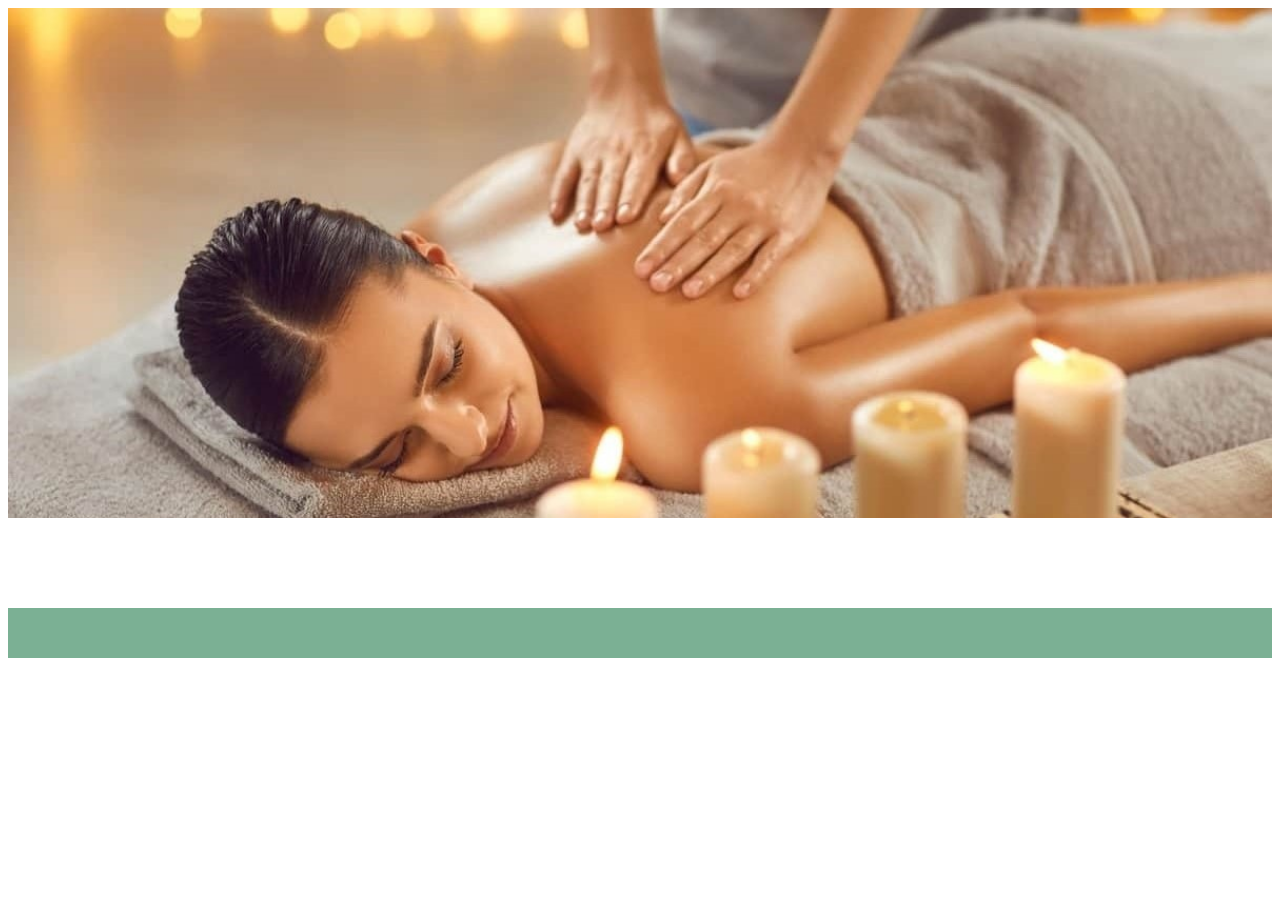
==== commit 80d4e124: "tutto" ====
--- a/index.html
+++ b/index.html
@@ -11,12 +11,14 @@
 <body>
 <header>
   <div w3-include-html="/vistas/header.html"></div>
-  
+  <div id="home">
+      <img class="w3-right imagen-hero" src="/imagenes/masajes-imagenhero2.jpg " alt="masajes">
+  </div>
 </header>
 <main>
-  <div w3-include-html="/vistas/aboutUs.html"></div>
-  <div w3-include-html="/vistas/tratamientos.html"></div>
-  <div w3-include-html="/vistas/contactUs.html"></div>
+  <div w3-include-html="/vistas/aboutUsIndex.html"></div>
+  <div w3-include-html="/vistas/tratamientosIndex.html"></div>
+  <div w3-include-html="/vistas/contactUsIndex.html"></div>
 </main>
 <footer>
   <div w3-include-html="/vistas/footer.html"></div>
